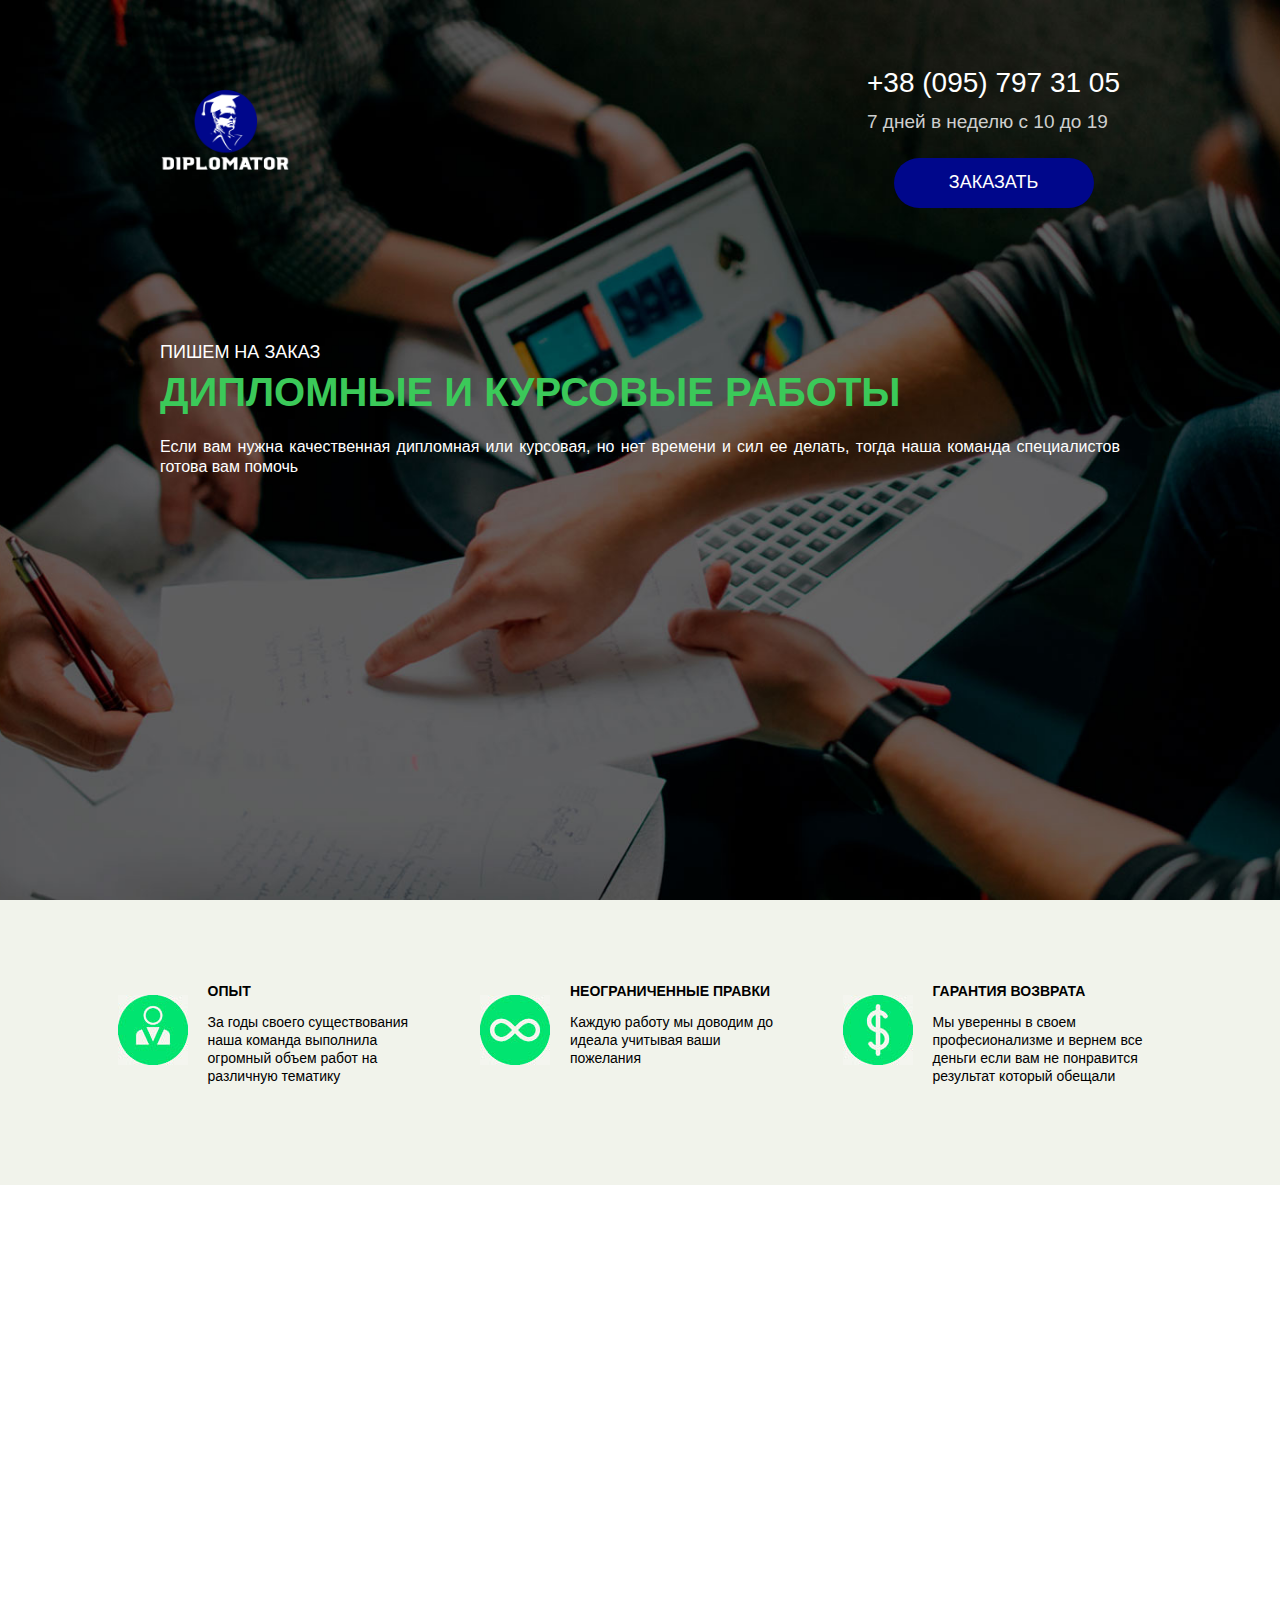
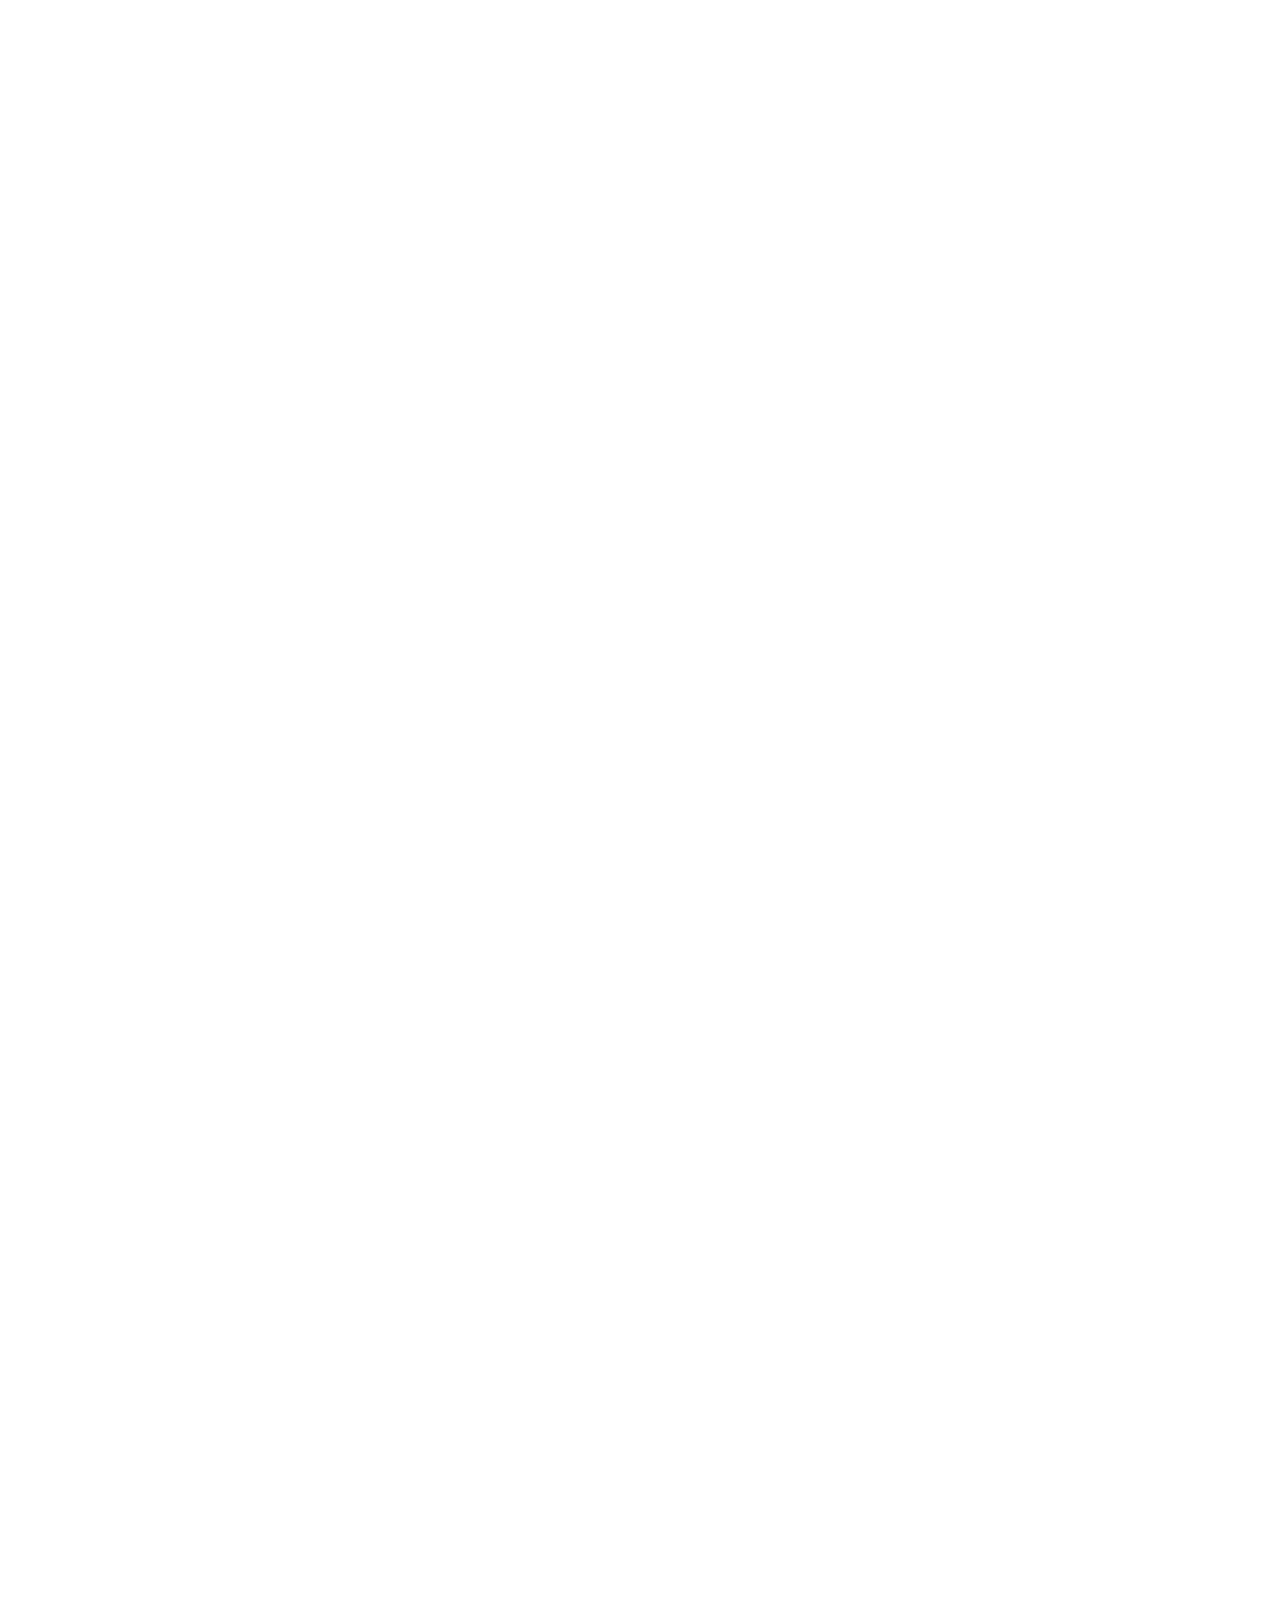
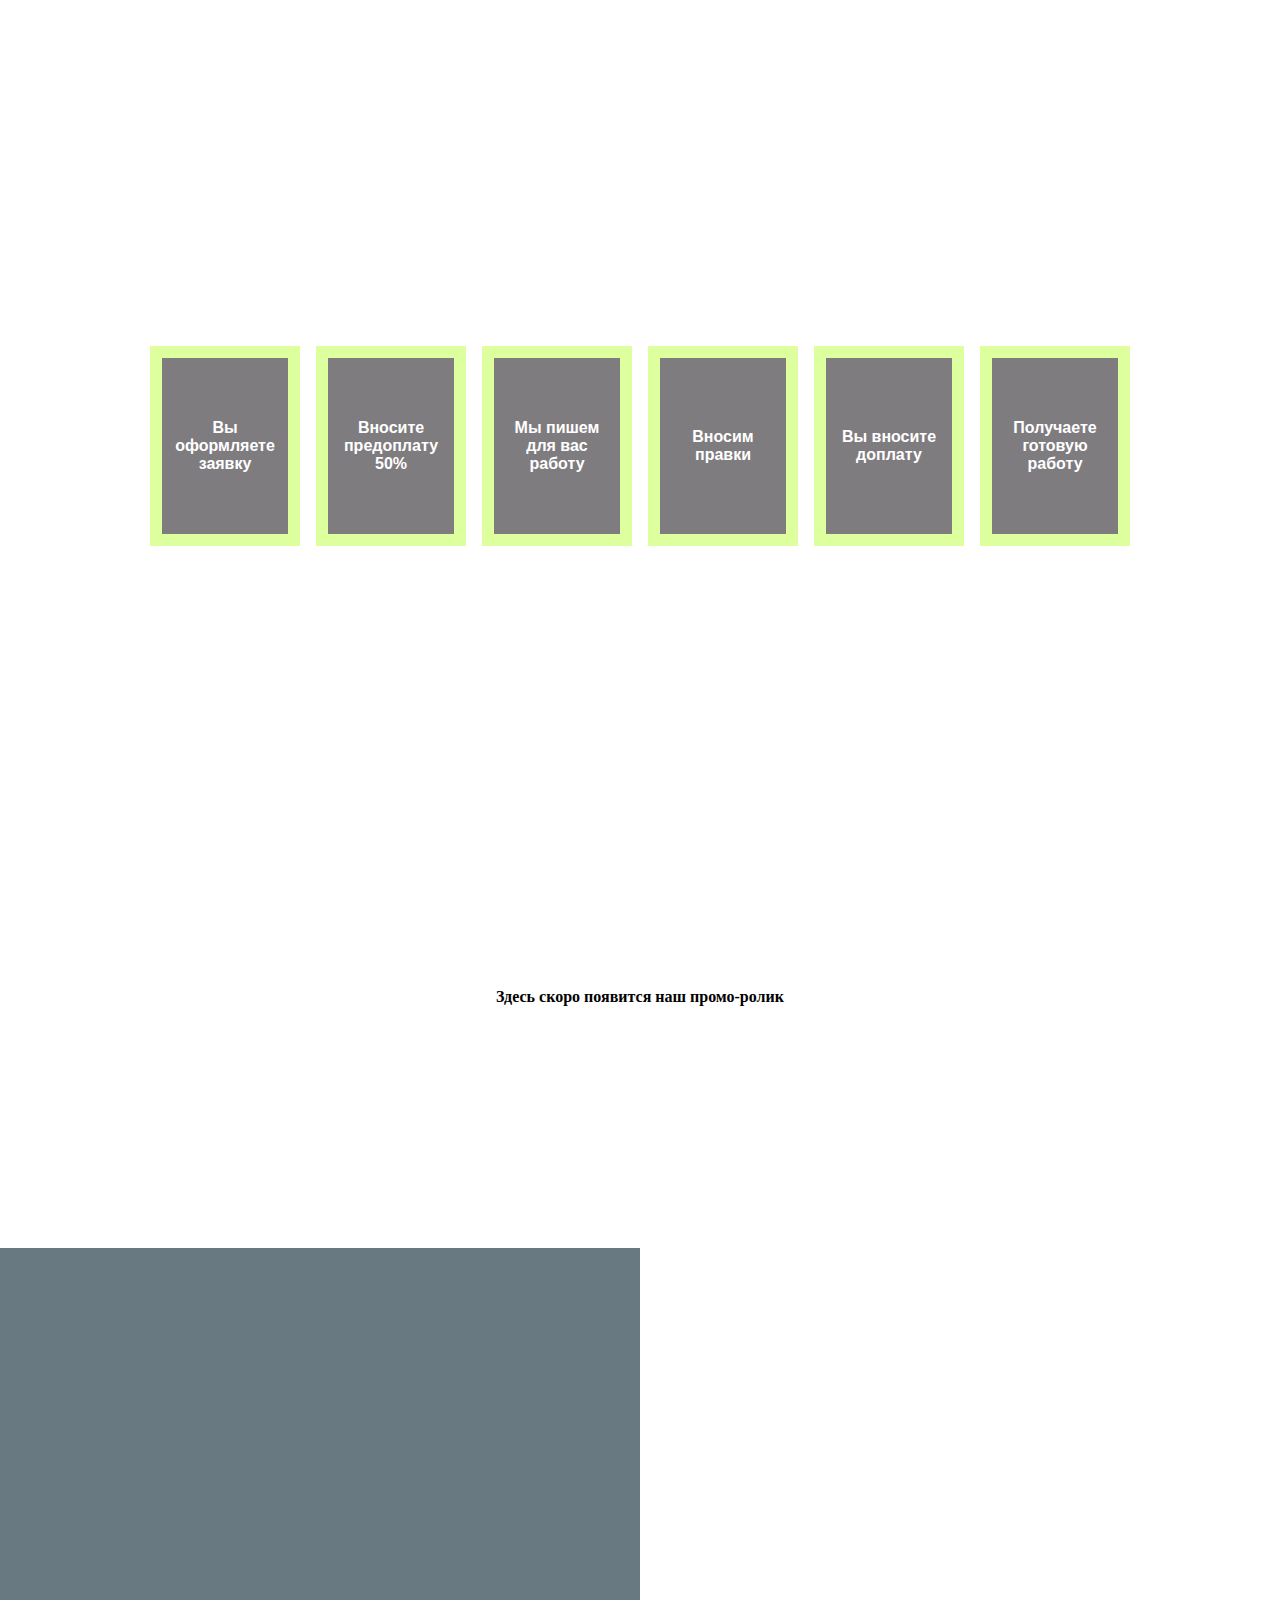
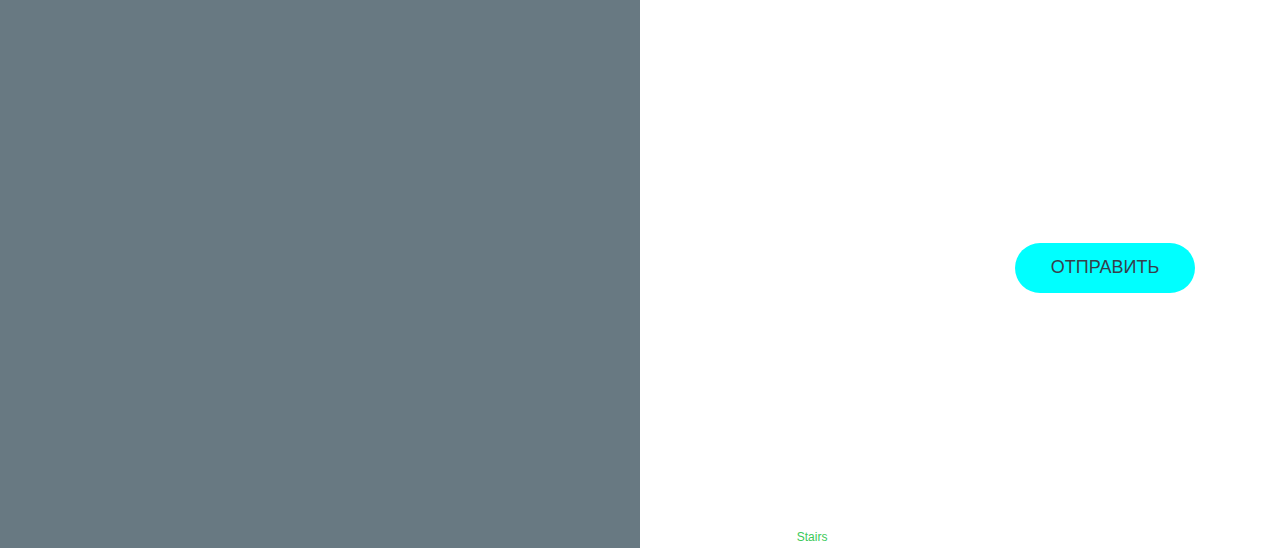
==== index.html @ f54aebfc "Add files via upload" ====
<!DOCTYPE html>
<html lang="en">
<head>
    <meta charset="UTF-8">
    <title>Diplomator</title>
    <link rel="shortcut icon" href="img/favicon.png" type="image/x-icon">
    <meta name="viewport" content="width=device-width, initial-scale=1, shrink-to-fit=no">
    <meta name="theme-color" content="#000">
    <link rel="stylesheet" href="css/main.min.css">
</head>
<body>
    <div class="overlay" style="display: none"></div>
    <div id="myModal" class="modal" style="display: none">
        <div class="modal-content">
            <span class="close">&times;</span>
            <form id="short_form" method="post">
                <input type="hidden" name="DATA[TITLE]" value="Новая заявка с Diplomator">
                <div><input class="_name" type="text" data-valid-type="str" name="DATA[NAME]" placeholder="Имя" maxlength="100" required></div>
                <div><input class="pho-num" id="pho-num" type="text" data-valid-type="phone" name="DATA[PHONE_MOBILE]" placeholder="Номер телефона" maxlength="100" required></div>
                <button class="_button" id="_button" type="button">ОТПРАВИТЬ</button>
            </form>
        </div>
    </div>
    <header>
        <div class="container-header">
            <div class="header-top">
                <div class="logo">
                    <img src="img/logo.png" alt="" class="logo-img">
                </div>
                <div class="co_nt">
                    <span class="phone-number">+38 (095) 797 31 05</span>
                    <span class="schedule">7 дней в неделю с 10 до 19</span>
                    <button class="myBtn text-center header-btn" type="button">ЗАКАЗАТЬ</button>
                </div>
            </div>
            <div class="header-bottom">
                <span class="first">пишем на заказ</span>
                <span class="second c_green">дипломные и курсовые работы</span>
                <p>Если вам нужна качественная дипломная или курсовая, но нет времени и сил ее делать, тогда наша команда специалистов готова вам помочь</p>
            </div>
        </div>
    </header>
    <section class="section-circle">
        <div class="container-circle">
            <div class="circle-items">
                <img src="img/people.jpg" alt="">
                <div class="circle-content">
                    <h1>Опыт</h1>
                    <p>За годы своего существования наша команда выполнила огромный объем работ на различную тематику</p>
                </div>
            </div>
            <div class="circle-items">
                <img src="img/eternity.jpg" alt="">
                <div class="circle-content">
                    <h1>Неограниченные правки</h1>
                    <p>Каждую работу мы доводим до идеала учитывая ваши пожелания</p>
                </div>
            </div>
            <div class="circle-items">
                <img src="img/dollar.jpg" alt="">
                <div class="circle-content">
                    <h1>Гарантия возврата</h1>
                    <p>Мы уверенны в своем професионализме и вернем все деньги если вам не понравится результат который обещали</p>
                </div>
            </div>
        </div>
    </section>
    <section class="our-work">
        <div class="container_our-work">
            <div class="content">
                <div class="together">
                    <div class="border_g revealator-zoomout revealator-delay1 revealator-once revealator-duration3"></div>
                    <div class="before-p revealator-zoomout revealator-delay5 revealator-once revealator-duration3">
                        <span style="color: black;">Наши работы</span>
                        <span class="c_green">уникальные</span>
                    </div>
                </div>
                <p class="revealator-slideup revealator-delay1 revealator-once revealator-duration3">Процесс написания дипломной или курсовой требует огромных нервов и времени, а занятому студенту это ни к чему. Но даже с обладанием глубоких теоретических знаний и времени не всегда получится сделать работу которая будет положительно оценена.
                <br><br>
                Наша команда готова вам помочь успешно сдать курсовую или дипломную, так как все наши специалисты глубоко разбираются как в гуманитарных так и в технических науках. Каждую работу мы делаем уникальной и на высоком уровне что поможет вам успешно защитить работу.</p>
            </div>
            <div class="photo revealator-zoomin revealator-delay1 revealator-once revealator-duration3">
                <img src="img/pen.jpg" alt="" class="pen">
            </div>
        </div>
    </section>
    <section class="services">
        <div class="container-services">
            <div class="together-2">
                <div class="border_b revealator-zoomout revealator-delay1 revealator-once revealator-duration3"></div>
                <div class="our_services revealator-zoomout revealator-delay3 revealator-once revealator-duration3"><span class="our">НАШИ</span> <span class="c_green">УСЛУГИ</span></div>
            </div>
            <div class="wrapper-block">
                <div class="block revealator-slidedown revealator-delay1 revealator-once revealator-duration3">
                    <div class="block-top">
                        <img src="img/diplomna.svg" alt="" class="diplomna">
                    </div>
                     <div class="block-bottom">
                        <span class="names bltop">Курсовая работа</span>
                        <div class="cash">
                            <span>от 600 грн.</span>
                            <span>от 7 дней</span>
                        </div>
                        <div class="link"><button type="button" class="myBtn">заказать</button></div>
                    </div>
                </div>
                <div class="block revealator-slidedown revealator-delay2 revealator-once revealator-duration3">
                    <div class="block-top">
                        <img src="img/diplomna-2.svg" alt="" class="diplomna">
                    </div>
                    <div class="block-bottom">
                        <span class="names bltop">Дипломная работа</span>
                        <div class="cash"><span>от 2000 грн.</span><span>от 14 дней</span></div>
                        <div class="link"><button type="button" class="myBtn">заказать</button></div>
                    </div>
                </div>
                <div class="block revealator-slidedown revealator-delay3 revealator-once revealator-duration3">
                    <div class="block-top">
                        <img src="img/brain.svg" alt="" class="diplomna">
                    </div>
                    <div class="block-bottom">
                        <span class="names bltop">Научная работа</span>
                        <div class="cash"><span>от 5000 грн.</span><span>от 14 дней</span></div>
                        <div class="link"><button type="button" class="myBtn">заказать</button></div>
                    </div>
                </div>
                 <div class="block revealator-slidedown revealator-delay4 revealator-once revealator-duration3">
                    <div class="block-top">
                        <img src="img/scientist-woman.svg" alt="" class="diplomna">
                    </div>
                    <div class="block-bottom">
                        <span class="names">Кандидатская диссертация</span>
                        <div class="cash"><span>от 10000 грн.</span><span>от 21 дня</span></div>
                        <div class="link"><button type="button" class="myBtn">заказать</button></div>
                    </div>
                </div>
                <div class="block revealator-slidedown revealator-delay5 revealator-once revealator-duration3">
                    <div class="block-top">
                        <img src="img/glasses.svg" alt="" class="diplomna">
                    </div>
                    <div class="block-bottom">
                        <span class="names">Докторская диссертация</span>
                        <div class="cash"><span>от 25000 грн.</span><span>от 21 дня</span></div>
                        <div class="link"><button type="button" class="myBtn">заказать</button></div>
                    </div>
                </div>
            </div>
        </div>
    </section>
    <section class="advantages">
        <div class="container-advantages">
            <div class="our-advantages">
                <div class="together-3">
                    <div class="border_bb revealator-zoomout revealator-delay1 revealator-once revealator-duration3"></div>
                    <div class="our_advantages revealator-zoomout revealator-delay2 revealator-once revealator-duration3"><span>НАШИ</span> <span class="c_green">ПРЕИМУЩЕСТВА</span></div>
                </div>
                <ul class="items">
                    <li class="main-li revealator-slideup revealator-delay1 revealator-once revealator-duration3">
                        <img src="img/wallet.jpg" alt="" class="icon">
                        <span>Низкие цены</span>
                    </li>
                    <li class="protect revealator-slideup revealator-delay2 revealator-once revealator-duration3">
                        <p>У нас самые разумные цены среди конкурентов</p>
                    </li>
                    <li class="main-li revealator-slideup revealator-delay3 revealator-once revealator-duration3">
                        <img src="img/stopwatch.svg" alt="" class="icon">
                        <span>Скорость работы</span>
                    </li>
                    <li class="protect revealator-slideup revealator-delay4 revealator-once revealator-duration3">
                        <p>Вся работа будет проделана оперативно при этом качественно</p>
                    </li>
                    <li class="main-li revealator-slideup revealator-delay5 revealator-once revealator-duration3">
                        <img src="img/list.svg" alt="" class="icon">
                        <span>Уникальное содержание</span>
                    </li>
                    <li class="protect revealator-slideup revealator-delay6 revealator-once revealator-duration3">
                        <p>К каждой работе творческий подход, а не шаблонный</p>
                    </li>
                </ul>
            </div>
            <div class="photo_advantages revealator-zoomin revealator-delay1 revealator-once revealator-duration3">
                <img src="img/who.jpg" alt="" class="who">
            </div>
        </div>
    </section>
    <section class="how-work">
        <div class="container-how-work">
            <div class="together-4">
                <div class="border_gg revealator-zoomout revealator-delay1 revealator-once revealator-duration3"></div>
                <div class="how_work revealator-zoomout revealator-delay3 revealator-once revealator-duration3"><span class="c_white">Как мы</span> <span class="c_green">работаем</span></div>
            </div>
            <div class="description">
                <div class="cell">Вы оформляете заявку</div>
                <div class="cell">Вносите предоплату 50%</div>
                <div class="cell" >Мы пишем для вас работу</div>
                <div class="cell">Вносим правки</div>
                <div class="cell">Вы вносите доплату</div>
                <div class="cell">Получаете готовую работу</div>
            </div>
            <div class="circles">
                <div class="number revealator-zoomin revealator-delay1 revealator-once revealator-duration3">1</div>
                    <div class="between"></div>
                <div class="number revealator-zoomin revealator-delay2 revealator-once revealator-duration3">2</div>
                    <div class="between"></div>
                <div class="number revealator-zoomin revealator-delay3 revealator-once revealator-duration3">3</div>
                    <div class="between"></div>
                <div class="number revealator-zoomin revealator-delay4 revealator-once revealator-duration3">4</div>
                    <div class="between"></div>
                <div class="number revealator-zoomin revealator-delay5 revealator-once revealator-duration3">5</div>
                    <div class="between"></div>
                <div class="number revealator-zoomin revealator-delay6 revealator-once revealator-duration3">6</div>
            </div>
        </div>
    </section>
    <section class="video">
        <h1>Здесь скоро появится наш промо-ролик</h1>
    </section>
    <footer>
        <div class="left-col">
            <div class="left-col_container">
                <div class="together-5">
                    <div class="border_bf revealator-zoomout revealator-delay1 revealator-once revealator-duration3"></div>
                    <div class="left_col revealator-zoomout revealator-delay2 revealator-once revealator-duration3"><span class="c_green" style="display: block;">Связаться</span> <span class="c_white">с нами</span></div>
                </div>
                <div class="contacts-info">
                    <div class="info-item">
                        <span class="top-info revealator-slidedown revealator-delay1 revealator-once revealator-duration3">Електроная почта:</span>
                        <span class="num-info revealator-slidedown revealator-delay2 revealator-once revealator-duration3">info@diplomator.net</span>
                    </div><br><br><br>
                    <div class="info-item">
                        <span class="top-info revealator-slidedown revealator-delay3 revealator-once revealator-duration3" style="display: block;">Телефон:</span>
                        <span class="num-info revealator-slidedown revealator-delay4 revealator-once revealator-duration3">+38 (095) 797 31 05<br><span class="timeW">7 дней в неделю с 10 до 19</span></span>
                    </div>
                </div>
            </div>
        </div>
        <div class="right-col">
            <form action="" id="app-form" class="">
                <div class="result" data-redirect="none"></div>
                <div class="areas">
                    <div class="left-areas revealator-slideright revealator-delay1 revealator-once revealator-duration3">
                        <input type="hidden" name="DATA[TITLE]" value="Новая заявка с Diplomator">
                        <div><input class="name style" type="text" name="DATA[NAME]" data-valid-type="str" placeholder="Имя" maxlength="100" required></div>
                        <div><input class="phone style" id="phone" type="text" name="DATA[PHONE_MOBILE]" data-valid-type="phone" placeholder="Телефон" maxlength="100" required></div>
                        <div>
                            <input class="type-of-work style" id="type-work" type="text" name="type-of-work" data-valid-type="str" placeholder="Вид работы" maxlength="100" required>
                            <div class="work-dropdown" style="display: none">
                                <ul>
                                    <li id="dyplom-work">Дипломная работа</li>
                                    <li id="curs-work">Курсовая работа</li>
                                    <li id="dis-work">Докторская диссертация</li>
                                    <li id="kan-work">Кандидатская диссертация</li>
                                    <li id="sci-work">Научная работа</li>
                                </ul>
                            </div>
                        </div>
                        <div><input class="vuz style" type="text" name="vuz" placeholder="ВУЗ" data-valid-type="str" maxlength="100" required></div>
                    </div>
                    <div class="right-areas revealator-slideleft revealator-delay1 revealator-once revealator-duration3">
                        <div><input class="email style" type="text" name="email" data-valid-type="email" placeholder="Email" maxlength="100" required></div>
                        <div><input class="Theme-work style" type="text" name="Theme-work" data-valid-type="str" placeholder="Тема работы" maxlength="100" required></div>
                        <div><input class="date style" id="date" type="text" name="date" data-valid-type="date" placeholder="Дата выполнения" maxlength="100" required></div>
                        <div><input class="volume style" type="text" name="volume" data-valid-type="str" placeholder="Объем работы" maxlength="100" required></div>
                    </div>
                </div>
            <button id="do_application" type="button" class="footer-button">ОТПРАВИТЬ</button>
            </form>
        </div>
        <div class="da_te">
            <span>Diplomator 2018. Created by <a href="//www.webstairs.pro/" target="_blank" class="c_green">Stairs</a></span>
        </div>
    </footer>

<script src="js/scripts.min.js"></script>

</body>
</html>
---- css/main.min.css ----
/* Libs Included */

/* -- Data Range Picker */
.daterangepicker{position:absolute;color:inherit;background-color:#fff;border-radius:4px;width:278px;padding:4px;margin-top:1px;top:100px;left:20px}.daterangepicker:before,.daterangepicker:after{position:absolute;display:inline-block;border-bottom-color:rgba(0,0,0,.2);content:''}.daterangepicker:before{top:-7px;border-right:7px solid transparent;border-left:7px solid transparent;border-bottom:7px solid #ccc}.daterangepicker:after{top:-6px;border-right:6px solid transparent;border-bottom:6px solid #fff;border-left:6px solid transparent}.daterangepicker.opensleft:before{right:9px}.daterangepicker.opensleft:after{right:10px}.daterangepicker.openscenter:before{left:0;right:0;width:0;margin-left:auto;margin-right:auto}.daterangepicker.openscenter:after{left:0;right:0;width:0;margin-left:auto;margin-right:auto}.daterangepicker.opensright:before{left:9px}.daterangepicker.opensright:after{left:10px}.daterangepicker.dropup{margin-top:-5px}.daterangepicker.dropup:before{top:initial;bottom:-7px;border-bottom:initial;border-top:7px solid #ccc}.daterangepicker.dropup:after{top:initial;bottom:-6px;border-bottom:initial;border-top:6px solid #fff}.daterangepicker.dropdown-menu{max-width:none;z-index:3001}.daterangepicker.single .ranges,.daterangepicker.single .calendar{float:none}.daterangepicker.show-calendar .calendar{display:block}.daterangepicker .calendar{display:none;max-width:270px;margin:4px}.daterangepicker .calendar.single .calendar-table{border:none}.daterangepicker .calendar th,.daterangepicker .calendar td{white-space:nowrap;text-align:center;min-width:32px}.daterangepicker .calendar-table{border:1px solid #fff;padding:4px;border-radius:4px;background-color:#fff}.daterangepicker table{width:100%;margin:0}.daterangepicker td,.daterangepicker th{text-align:center;width:20px;height:20px;border-radius:4px;border:1px solid transparent;white-space:nowrap;cursor:pointer}.daterangepicker td.available:hover,.daterangepicker th.available:hover{background-color:#eee;border-color:transparent;color:inherit}.daterangepicker td.week,.daterangepicker th.week{font-size:80%;color:#ccc}.daterangepicker td.off,.daterangepicker td.off.in-range,.daterangepicker td.off.start-date,.daterangepicker td.off.end-date{background-color:#fff;border-color:transparent;color:#999}.daterangepicker td.in-range{background-color:#ebf4f8;border-color:transparent;color:#000;border-radius:0}.daterangepicker td.start-date{border-radius:4px 0 0 4px}.daterangepicker td.end-date{border-radius:0 4px 4px 0}.daterangepicker td.start-date.end-date{border-radius:4px}.daterangepicker td.active,.daterangepicker td.active:hover{background-color:#357ebd;border-color:transparent;color:#fff}.daterangepicker th.month{width:auto}.daterangepicker td.disabled,.daterangepicker option.disabled{color:#999;cursor:not-allowed;text-decoration:line-through}.daterangepicker select.monthselect,.daterangepicker select.yearselect{font-size:12px;padding:1px;height:auto;margin:0;cursor:default}.daterangepicker select.monthselect{margin-right:2%;width:56%}.daterangepicker select.yearselect{width:40%}.daterangepicker select.hourselect,.daterangepicker select.minuteselect,.daterangepicker select.secondselect,.daterangepicker select.ampmselect{width:50px;margin-bottom:0}.daterangepicker .input-mini{border:1px solid #ccc;border-radius:4px;color:#555;height:30px;line-height:30px;display:block;vertical-align:middle;margin:0 0 5px 0;padding:0 6px 0 28px;width:100%}.daterangepicker .input-mini.active{border:1px solid #08c;border-radius:4px}.daterangepicker .daterangepicker_input{position:relative}.daterangepicker .daterangepicker_input i{position:absolute;left:8px;top:8px}.daterangepicker.rtl .input-mini{padding-right:28px;padding-left:6px}.daterangepicker.rtl .daterangepicker_input i{left:auto;right:8px}.daterangepicker .calendar-time{text-align:center;margin:5px auto;line-height:30px;position:relative;padding-left:28px}.daterangepicker .calendar-time select.disabled{color:#ccc;cursor:not-allowed}.ranges{font-size:11px;float:none;margin:4px;text-align:left}.ranges ul{list-style:none;margin:0 auto;padding:0;width:100%}.ranges li{font-size:13px;background-color:#f5f5f5;border:1px solid #f5f5f5;border-radius:4px;color:#08c;padding:3px 12px;margin-bottom:8px;cursor:pointer}.ranges li:hover{background-color:#08c;border:1px solid #08c;color:#fff}.ranges li.active{background-color:#08c;border:1px solid #08c;color:#fff}@media (min-width:564px){.daterangepicker{width:auto}.daterangepicker .ranges ul{width:160px}.daterangepicker.single .ranges ul{width:100%}.daterangepicker.single .calendar.left{clear:none}.daterangepicker.single.ltr .ranges,.daterangepicker.single.ltr .calendar{float:left}.daterangepicker.single.rtl .ranges,.daterangepicker.single.rtl .calendar{float:right}.daterangepicker.ltr{direction:ltr;text-align:left}.daterangepicker.ltr .calendar.left{clear:left;margin-right:0}.daterangepicker.ltr .calendar.left .calendar-table{border-right:none;border-top-right-radius:0;border-bottom-right-radius:0}.daterangepicker.ltr .calendar.right{margin-left:0}.daterangepicker.ltr .calendar.right .calendar-table{border-left:none;border-top-left-radius:0;border-bottom-left-radius:0}.daterangepicker.ltr .left .daterangepicker_input{padding-right:12px}.daterangepicker.ltr .calendar.left .calendar-table{padding-right:12px}.daterangepicker.ltr .ranges,.daterangepicker.ltr .calendar{float:left}.daterangepicker.rtl{direction:rtl;text-align:right}.daterangepicker.rtl .calendar.left{clear:right;margin-left:0}.daterangepicker.rtl .calendar.left .calendar-table{border-left:none;border-top-left-radius:0;border-bottom-left-radius:0}.daterangepicker.rtl .calendar.right{margin-right:0}.daterangepicker.rtl .calendar.right .calendar-table{border-right:none;border-top-right-radius:0;border-bottom-right-radius:0}.daterangepicker.rtl .left .daterangepicker_input{padding-left:12px}.daterangepicker.rtl .calendar.left .calendar-table{padding-left:12px}.daterangepicker.rtl .ranges,.daterangepicker.rtl .calendar{text-align:right;float:right}}@media (min-width:730px){.daterangepicker .ranges{width:auto}.daterangepicker.ltr .ranges{float:left}.daterangepicker.rtl .ranges{float:right}.daterangepicker .calendar.left{clear:none!important}}

/* Font Awesome */
.fa,.fab,.fal,.far,.fas{-moz-osx-font-smoothing:grayscale;-webkit-font-smoothing:antialiased;display:inline-block;font-style:normal;font-variant:normal;text-rendering:auto;line-height:1}.fa-lg{font-size:1.33333em;line-height:.75em;vertical-align:-.0667em}.fa-xs{font-size:.75em}.fa-sm{font-size:.875em}.fa-1x{font-size:1em}.fa-2x{font-size:2em}.fa-3x{font-size:3em}.fa-4x{font-size:4em}.fa-5x{font-size:5em}.fa-6x{font-size:6em}.fa-7x{font-size:7em}.fa-8x{font-size:8em}.fa-9x{font-size:9em}.fa-10x{font-size:10em}.fa-fw{text-align:center;width:1.25em}.fa-ul{list-style-type:none;margin-left:2.5em;padding-left:0}.fa-ul>li{position:relative}.fa-li{left:-2em;position:absolute;text-align:center;width:2em;line-height:inherit}.fa-border{border:.08em solid #eee;border-radius:.1em;padding:.2em .25em .15em}.fa-pull-left{float:left}.fa-pull-right{float:right}.fa.fa-pull-left,.fab.fa-pull-left,.fal.fa-pull-left,.far.fa-pull-left,.fas.fa-pull-left{margin-right:.3em}.fa.fa-pull-right,.fab.fa-pull-right,.fal.fa-pull-right,.far.fa-pull-right,.fas.fa-pull-right{margin-left:.3em}.fa-spin{-webkit-animation:a 2s infinite linear;animation:a 2s infinite linear}.fa-pulse{-webkit-animation:a 1s infinite steps(8);animation:a 1s infinite steps(8)}@-webkit-keyframes a{0%{-webkit-transform:rotate(0deg);transform:rotate(0deg)}to{-webkit-transform:rotate(1turn);transform:rotate(1turn)}}@keyframes a{0%{-webkit-transform:rotate(0deg);transform:rotate(0deg)}to{-webkit-transform:rotate(1turn);transform:rotate(1turn)}}.fa-rotate-90{-ms-filter:"progid:DXImageTransform.Microsoft.BasicImage(rotation=1)";-webkit-transform:rotate(90deg);transform:rotate(90deg)}.fa-rotate-180{-ms-filter:"progid:DXImageTransform.Microsoft.BasicImage(rotation=2)";-webkit-transform:rotate(180deg);transform:rotate(180deg)}.fa-rotate-270{-ms-filter:"progid:DXImageTransform.Microsoft.BasicImage(rotation=3)";-webkit-transform:rotate(270deg);transform:rotate(270deg)}.fa-flip-horizontal{-ms-filter:"progid:DXImageTransform.Microsoft.BasicImage(rotation=0, mirror=1)";-webkit-transform:scaleX(-1);transform:scaleX(-1)}.fa-flip-vertical{-webkit-transform:scaleY(-1);transform:scaleY(-1)}.fa-flip-horizontal.fa-flip-vertical,.fa-flip-vertical{-ms-filter:"progid:DXImageTransform.Microsoft.BasicImage(rotation=2, mirror=1)"}.fa-flip-horizontal.fa-flip-vertical{-webkit-transform:scale(-1);transform:scale(-1)}:root .fa-flip-horizontal,:root .fa-flip-vertical,:root .fa-rotate-90,:root .fa-rotate-180,:root .fa-rotate-270{-webkit-filter:none;filter:none}.fa-stack{display:inline-block;height:2em;line-height:2em;position:relative;vertical-align:middle;width:2em}.fa-stack-1x,.fa-stack-2x{left:0;position:absolute;text-align:center;width:100%}.fa-stack-1x{line-height:inherit}.fa-stack-2x{font-size:2em}.fa-inverse{color:#fff}.fa-500px:before{content:"\f26e"}.fa-accessible-icon:before{content:"\f368"}.fa-accusoft:before{content:"\f369"}.fa-address-book:before{content:"\f2b9"}.fa-address-card:before{content:"\f2bb"}.fa-adjust:before{content:"\f042"}.fa-adn:before{content:"\f170"}.fa-adversal:before{content:"\f36a"}.fa-affiliatetheme:before{content:"\f36b"}.fa-algolia:before{content:"\f36c"}.fa-align-center:before{content:"\f037"}.fa-align-justify:before{content:"\f039"}.fa-align-left:before{content:"\f036"}.fa-align-right:before{content:"\f038"}.fa-amazon:before{content:"\f270"}.fa-amazon-pay:before{content:"\f42c"}.fa-ambulance:before{content:"\f0f9"}.fa-american-sign-language-interpreting:before{content:"\f2a3"}.fa-amilia:before{content:"\f36d"}.fa-anchor:before{content:"\f13d"}.fa-android:before{content:"\f17b"}.fa-angellist:before{content:"\f209"}.fa-angle-double-down:before{content:"\f103"}.fa-angle-double-left:before{content:"\f100"}.fa-angle-double-right:before{content:"\f101"}.fa-angle-double-up:before{content:"\f102"}.fa-angle-down:before{content:"\f107"}.fa-angle-left:before{content:"\f104"}.fa-angle-right:before{content:"\f105"}.fa-angle-up:before{content:"\f106"}.fa-angrycreative:before{content:"\f36e"}.fa-angular:before{content:"\f420"}.fa-app-store:before{content:"\f36f"}.fa-app-store-ios:before{content:"\f370"}.fa-apper:before{content:"\f371"}.fa-apple:before{content:"\f179"}.fa-apple-pay:before{content:"\f415"}.fa-archive:before{content:"\f187"}.fa-arrow-alt-circle-down:before{content:"\f358"}.fa-arrow-alt-circle-left:before{content:"\f359"}.fa-arrow-alt-circle-right:before{content:"\f35a"}.fa-arrow-alt-circle-up:before{content:"\f35b"}.fa-arrow-circle-down:before{content:"\f0ab"}.fa-arrow-circle-left:before{content:"\f0a8"}.fa-arrow-circle-right:before{content:"\f0a9"}.fa-arrow-circle-up:before{content:"\f0aa"}.fa-arrow-down:before{content:"\f063"}.fa-arrow-left:before{content:"\f060"}.fa-arrow-right:before{content:"\f061"}.fa-arrow-up:before{content:"\f062"}.fa-arrows-alt:before{content:"\f0b2"}.fa-arrows-alt-h:before{content:"\f337"}.fa-arrows-alt-v:before{content:"\f338"}.fa-assistive-listening-systems:before{content:"\f2a2"}.fa-asterisk:before{content:"\f069"}.fa-asymmetrik:before{content:"\f372"}.fa-at:before{content:"\f1fa"}.fa-audible:before{content:"\f373"}.fa-audio-description:before{content:"\f29e"}.fa-autoprefixer:before{content:"\f41c"}.fa-avianex:before{content:"\f374"}.fa-aviato:before{content:"\f421"}.fa-aws:before{content:"\f375"}.fa-backward:before{content:"\f04a"}.fa-balance-scale:before{content:"\f24e"}.fa-ban:before{content:"\f05e"}.fa-band-aid:before{content:"\f462"}.fa-bandcamp:before{content:"\f2d5"}.fa-barcode:before{content:"\f02a"}.fa-bars:before{content:"\f0c9"}.fa-baseball-ball:before{content:"\f433"}.fa-basketball-ball:before{content:"\f434"}.fa-bath:before{content:"\f2cd"}.fa-battery-empty:before{content:"\f244"}.fa-battery-full:before{content:"\f240"}.fa-battery-half:before{content:"\f242"}.fa-battery-quarter:before{content:"\f243"}.fa-battery-three-quarters:before{content:"\f241"}.fa-bed:before{content:"\f236"}.fa-beer:before{content:"\f0fc"}.fa-behance:before{content:"\f1b4"}.fa-behance-square:before{content:"\f1b5"}.fa-bell:before{content:"\f0f3"}.fa-bell-slash:before{content:"\f1f6"}.fa-bicycle:before{content:"\f206"}.fa-bimobject:before{content:"\f378"}.fa-binoculars:before{content:"\f1e5"}.fa-birthday-cake:before{content:"\f1fd"}.fa-bitbucket:before{content:"\f171"}.fa-bitcoin:before{content:"\f379"}.fa-bity:before{content:"\f37a"}.fa-black-tie:before{content:"\f27e"}.fa-blackberry:before{content:"\f37b"}.fa-blind:before{content:"\f29d"}.fa-blogger:before{content:"\f37c"}.fa-blogger-b:before{content:"\f37d"}.fa-bluetooth:before{content:"\f293"}.fa-bluetooth-b:before{content:"\f294"}.fa-bold:before{content:"\f032"}.fa-bolt:before{content:"\f0e7"}.fa-bomb:before{content:"\f1e2"}.fa-book:before{content:"\f02d"}.fa-bookmark:before{content:"\f02e"}.fa-bowling-ball:before{content:"\f436"}.fa-box:before{content:"\f466"}.fa-boxes:before{content:"\f468"}.fa-braille:before{content:"\f2a1"}.fa-briefcase:before{content:"\f0b1"}.fa-btc:before{content:"\f15a"}.fa-bug:before{content:"\f188"}.fa-building:before{content:"\f1ad"}.fa-bullhorn:before{content:"\f0a1"}.fa-bullseye:before{content:"\f140"}.fa-buromobelexperte:before{content:"\f37f"}.fa-bus:before{content:"\f207"}.fa-buysellads:before{content:"\f20d"}.fa-calculator:before{content:"\f1ec"}.fa-calendar:before{content:"\f133"}.fa-calendar-alt:before{content:"\f073"}.fa-calendar-check:before{content:"\f274"}.fa-calendar-minus:before{content:"\f272"}.fa-calendar-plus:before{content:"\f271"}.fa-calendar-times:before{content:"\f273"}.fa-camera:before{content:"\f030"}.fa-camera-retro:before{content:"\f083"}.fa-car:before{content:"\f1b9"}.fa-caret-down:before{content:"\f0d7"}.fa-caret-left:before{content:"\f0d9"}.fa-caret-right:before{content:"\f0da"}.fa-caret-square-down:before{content:"\f150"}.fa-caret-square-left:before{content:"\f191"}.fa-caret-square-right:before{content:"\f152"}.fa-caret-square-up:before{content:"\f151"}.fa-caret-up:before{content:"\f0d8"}.fa-cart-arrow-down:before{content:"\f218"}.fa-cart-plus:before{content:"\f217"}.fa-cc-amazon-pay:before{content:"\f42d"}.fa-cc-amex:before{content:"\f1f3"}.fa-cc-apple-pay:before{content:"\f416"}.fa-cc-diners-club:before{content:"\f24c"}.fa-cc-discover:before{content:"\f1f2"}.fa-cc-jcb:before{content:"\f24b"}.fa-cc-mastercard:before{content:"\f1f1"}.fa-cc-paypal:before{content:"\f1f4"}.fa-cc-stripe:before{content:"\f1f5"}.fa-cc-visa:before{content:"\f1f0"}.fa-centercode:before{content:"\f380"}.fa-certificate:before{content:"\f0a3"}.fa-chart-area:before{content:"\f1fe"}.fa-chart-bar:before{content:"\f080"}.fa-chart-line:before{content:"\f201"}.fa-chart-pie:before{content:"\f200"}.fa-check:before{content:"\f00c"}.fa-check-circle:before{content:"\f058"}.fa-check-square:before{content:"\f14a"}.fa-chess:before{content:"\f439"}.fa-chess-bishop:before{content:"\f43a"}.fa-chess-board:before{content:"\f43c"}.fa-chess-king:before{content:"\f43f"}.fa-chess-knight:before{content:"\f441"}.fa-chess-pawn:before{content:"\f443"}.fa-chess-queen:before{content:"\f445"}.fa-chess-rook:before{content:"\f447"}.fa-chevron-circle-down:before{content:"\f13a"}.fa-chevron-circle-left:before{content:"\f137"}.fa-chevron-circle-right:before{content:"\f138"}.fa-chevron-circle-up:before{content:"\f139"}.fa-chevron-down:before{content:"\f078"}.fa-chevron-left:before{content:"\f053"}.fa-chevron-right:before{content:"\f054"}.fa-chevron-up:before{content:"\f077"}.fa-child:before{content:"\f1ae"}.fa-chrome:before{content:"\f268"}.fa-circle:before{content:"\f111"}.fa-circle-notch:before{content:"\f1ce"}.fa-clipboard:before{content:"\f328"}.fa-clipboard-check:before{content:"\f46c"}.fa-clipboard-list:before{content:"\f46d"}.fa-clock:before{content:"\f017"}.fa-clone:before{content:"\f24d"}.fa-closed-captioning:before{content:"\f20a"}.fa-cloud:before{content:"\f0c2"}.fa-cloud-download-alt:before{content:"\f381"}.fa-cloud-upload-alt:before{content:"\f382"}.fa-cloudscale:before{content:"\f383"}.fa-cloudsmith:before{content:"\f384"}.fa-cloudversify:before{content:"\f385"}.fa-code:before{content:"\f121"}.fa-code-branch:before{content:"\f126"}.fa-codepen:before{content:"\f1cb"}.fa-codiepie:before{content:"\f284"}.fa-coffee:before{content:"\f0f4"}.fa-cog:before{content:"\f013"}.fa-cogs:before{content:"\f085"}.fa-columns:before{content:"\f0db"}.fa-comment:before{content:"\f075"}.fa-comment-alt:before{content:"\f27a"}.fa-comments:before{content:"\f086"}.fa-compass:before{content:"\f14e"}.fa-compress:before{content:"\f066"}.fa-connectdevelop:before{content:"\f20e"}.fa-contao:before{content:"\f26d"}.fa-copy:before{content:"\f0c5"}.fa-copyright:before{content:"\f1f9"}.fa-cpanel:before{content:"\f388"}.fa-creative-commons:before{content:"\f25e"}.fa-credit-card:before{content:"\f09d"}.fa-crop:before{content:"\f125"}.fa-crosshairs:before{content:"\f05b"}.fa-css3:before{content:"\f13c"}.fa-css3-alt:before{content:"\f38b"}.fa-cube:before{content:"\f1b2"}.fa-cubes:before{content:"\f1b3"}.fa-cut:before{content:"\f0c4"}.fa-cuttlefish:before{content:"\f38c"}.fa-d-and-d:before{content:"\f38d"}.fa-dashcube:before{content:"\f210"}.fa-database:before{content:"\f1c0"}.fa-deaf:before{content:"\f2a4"}.fa-delicious:before{content:"\f1a5"}.fa-deploydog:before{content:"\f38e"}.fa-deskpro:before{content:"\f38f"}.fa-desktop:before{content:"\f108"}.fa-deviantart:before{content:"\f1bd"}.fa-digg:before{content:"\f1a6"}.fa-digital-ocean:before{content:"\f391"}.fa-discord:before{content:"\f392"}.fa-discourse:before{content:"\f393"}.fa-dna:before{content:"\f471"}.fa-dochub:before{content:"\f394"}.fa-docker:before{content:"\f395"}.fa-dollar-sign:before{content:"\f155"}.fa-dolly:before{content:"\f472"}.fa-dolly-flatbed:before{content:"\f474"}.fa-dot-circle:before{content:"\f192"}.fa-download:before{content:"\f019"}.fa-draft2digital:before{content:"\f396"}.fa-dribbble:before{content:"\f17d"}.fa-dribbble-square:before{content:"\f397"}.fa-dropbox:before{content:"\f16b"}.fa-drupal:before{content:"\f1a9"}.fa-dyalog:before{content:"\f399"}.fa-earlybirds:before{content:"\f39a"}.fa-edge:before{content:"\f282"}.fa-edit:before{content:"\f044"}.fa-eject:before{content:"\f052"}.fa-elementor:before{content:"\f430"}.fa-ellipsis-h:before{content:"\f141"}.fa-ellipsis-v:before{content:"\f142"}.fa-ember:before{content:"\f423"}.fa-empire:before{content:"\f1d1"}.fa-envelope:before{content:"\f0e0"}.fa-envelope-open:before{content:"\f2b6"}.fa-envelope-square:before{content:"\f199"}.fa-envira:before{content:"\f299"}.fa-eraser:before{content:"\f12d"}.fa-erlang:before{content:"\f39d"}.fa-ethereum:before{content:"\f42e"}.fa-etsy:before{content:"\f2d7"}.fa-euro-sign:before{content:"\f153"}.fa-exchange-alt:before{content:"\f362"}.fa-exclamation:before{content:"\f12a"}.fa-exclamation-circle:before{content:"\f06a"}.fa-exclamation-triangle:before{content:"\f071"}.fa-expand:before{content:"\f065"}.fa-expand-arrows-alt:before{content:"\f31e"}.fa-expeditedssl:before{content:"\f23e"}.fa-external-link-alt:before{content:"\f35d"}.fa-external-link-square-alt:before{content:"\f360"}.fa-eye:before{content:"\f06e"}.fa-eye-dropper:before{content:"\f1fb"}.fa-eye-slash:before{content:"\f070"}.fa-facebook:before{content:"\f09a"}.fa-facebook-f:before{content:"\f39e"}.fa-facebook-messenger:before{content:"\f39f"}.fa-facebook-square:before{content:"\f082"}.fa-fast-backward:before{content:"\f049"}.fa-fast-forward:before{content:"\f050"}.fa-fax:before{content:"\f1ac"}.fa-female:before{content:"\f182"}.fa-fighter-jet:before{content:"\f0fb"}.fa-file:before{content:"\f15b"}.fa-file-alt:before{content:"\f15c"}.fa-file-archive:before{content:"\f1c6"}.fa-file-audio:before{content:"\f1c7"}.fa-file-code:before{content:"\f1c9"}.fa-file-excel:before{content:"\f1c3"}.fa-file-image:before{content:"\f1c5"}.fa-file-pdf:before{content:"\f1c1"}.fa-file-powerpoint:before{content:"\f1c4"}.fa-file-video:before{content:"\f1c8"}.fa-file-word:before{content:"\f1c2"}.fa-film:before{content:"\f008"}.fa-filter:before{content:"\f0b0"}.fa-fire:before{content:"\f06d"}.fa-fire-extinguisher:before{content:"\f134"}.fa-firefox:before{content:"\f269"}.fa-first-aid:before{content:"\f479"}.fa-first-order:before{content:"\f2b0"}.fa-firstdraft:before{content:"\f3a1"}.fa-flag:before{content:"\f024"}.fa-flag-checkered:before{content:"\f11e"}.fa-flask:before{content:"\f0c3"}.fa-flickr:before{content:"\f16e"}.fa-flipboard:before{content:"\f44d"}.fa-fly:before{content:"\f417"}.fa-folder:before{content:"\f07b"}.fa-folder-open:before{content:"\f07c"}.fa-font:before{content:"\f031"}.fa-font-awesome:before{content:"\f2b4"}.fa-font-awesome-alt:before{content:"\f35c"}.fa-font-awesome-flag:before{content:"\f425"}.fa-fonticons:before{content:"\f280"}.fa-fonticons-fi:before{content:"\f3a2"}.fa-football-ball:before{content:"\f44e"}.fa-fort-awesome:before{content:"\f286"}.fa-fort-awesome-alt:before{content:"\f3a3"}.fa-forumbee:before{content:"\f211"}.fa-forward:before{content:"\f04e"}.fa-foursquare:before{content:"\f180"}.fa-free-code-camp:before{content:"\f2c5"}.fa-freebsd:before{content:"\f3a4"}.fa-frown:before{content:"\f119"}.fa-futbol:before{content:"\f1e3"}.fa-gamepad:before{content:"\f11b"}.fa-gavel:before{content:"\f0e3"}.fa-gem:before{content:"\f3a5"}.fa-genderless:before{content:"\f22d"}.fa-get-pocket:before{content:"\f265"}.fa-gg:before{content:"\f260"}.fa-gg-circle:before{content:"\f261"}.fa-gift:before{content:"\f06b"}.fa-git:before{content:"\f1d3"}.fa-git-square:before{content:"\f1d2"}.fa-github:before{content:"\f09b"}.fa-github-alt:before{content:"\f113"}.fa-github-square:before{content:"\f092"}.fa-gitkraken:before{content:"\f3a6"}.fa-gitlab:before{content:"\f296"}.fa-gitter:before{content:"\f426"}.fa-glass-martini:before{content:"\f000"}.fa-glide:before{content:"\f2a5"}.fa-glide-g:before{content:"\f2a6"}.fa-globe:before{content:"\f0ac"}.fa-gofore:before{content:"\f3a7"}.fa-golf-ball:before{content:"\f450"}.fa-goodreads:before{content:"\f3a8"}.fa-goodreads-g:before{content:"\f3a9"}.fa-google:before{content:"\f1a0"}.fa-google-drive:before{content:"\f3aa"}.fa-google-play:before{content:"\f3ab"}.fa-google-plus:before{content:"\f2b3"}.fa-google-plus-g:before{content:"\f0d5"}.fa-google-plus-square:before{content:"\f0d4"}.fa-google-wallet:before{content:"\f1ee"}.fa-graduation-cap:before{content:"\f19d"}.fa-gratipay:before{content:"\f184"}.fa-grav:before{content:"\f2d6"}.fa-gripfire:before{content:"\f3ac"}.fa-grunt:before{content:"\f3ad"}.fa-gulp:before{content:"\f3ae"}.fa-h-square:before{content:"\f0fd"}.fa-hacker-news:before{content:"\f1d4"}.fa-hacker-news-square:before{content:"\f3af"}.fa-hand-lizard:before{content:"\f258"}.fa-hand-paper:before{content:"\f256"}.fa-hand-peace:before{content:"\f25b"}.fa-hand-point-down:before{content:"\f0a7"}.fa-hand-point-left:before{content:"\f0a5"}.fa-hand-point-right:before{content:"\f0a4"}.fa-hand-point-up:before{content:"\f0a6"}.fa-hand-pointer:before{content:"\f25a"}.fa-hand-rock:before{content:"\f255"}.fa-hand-scissors:before{content:"\f257"}.fa-hand-spock:before{content:"\f259"}.fa-handshake:before{content:"\f2b5"}.fa-hashtag:before{content:"\f292"}.fa-hdd:before{content:"\f0a0"}.fa-heading:before{content:"\f1dc"}.fa-headphones:before{content:"\f025"}.fa-heart:before{content:"\f004"}.fa-heartbeat:before{content:"\f21e"}.fa-hips:before{content:"\f452"}.fa-hire-a-helper:before{content:"\f3b0"}.fa-history:before{content:"\f1da"}.fa-hockey-puck:before{content:"\f453"}.fa-home:before{content:"\f015"}.fa-hooli:before{content:"\f427"}.fa-hospital:before{content:"\f0f8"}.fa-hospital-symbol:before{content:"\f47e"}.fa-hotjar:before{content:"\f3b1"}.fa-hourglass:before{content:"\f254"}.fa-hourglass-end:before{content:"\f253"}.fa-hourglass-half:before{content:"\f252"}.fa-hourglass-start:before{content:"\f251"}.fa-houzz:before{content:"\f27c"}.fa-html5:before{content:"\f13b"}.fa-hubspot:before{content:"\f3b2"}.fa-i-cursor:before{content:"\f246"}.fa-id-badge:before{content:"\f2c1"}.fa-id-card:before{content:"\f2c2"}.fa-image:before{content:"\f03e"}.fa-images:before{content:"\f302"}.fa-imdb:before{content:"\f2d8"}.fa-inbox:before{content:"\f01c"}.fa-indent:before{content:"\f03c"}.fa-industry:before{content:"\f275"}.fa-info:before{content:"\f129"}.fa-info-circle:before{content:"\f05a"}.fa-instagram:before{content:"\f16d"}.fa-internet-explorer:before{content:"\f26b"}.fa-ioxhost:before{content:"\f208"}.fa-italic:before{content:"\f033"}.fa-itunes:before{content:"\f3b4"}.fa-itunes-note:before{content:"\f3b5"}.fa-jenkins:before{content:"\f3b6"}.fa-joget:before{content:"\f3b7"}.fa-joomla:before{content:"\f1aa"}.fa-js:before{content:"\f3b8"}.fa-js-square:before{content:"\f3b9"}.fa-jsfiddle:before{content:"\f1cc"}.fa-key:before{content:"\f084"}.fa-keyboard:before{content:"\f11c"}.fa-keycdn:before{content:"\f3ba"}.fa-kickstarter:before{content:"\f3bb"}.fa-kickstarter-k:before{content:"\f3bc"}.fa-korvue:before{content:"\f42f"}.fa-language:before{content:"\f1ab"}.fa-laptop:before{content:"\f109"}.fa-laravel:before{content:"\f3bd"}.fa-lastfm:before{content:"\f202"}.fa-lastfm-square:before{content:"\f203"}.fa-leaf:before{content:"\f06c"}.fa-leanpub:before{content:"\f212"}.fa-lemon:before{content:"\f094"}.fa-less:before{content:"\f41d"}.fa-level-down-alt:before{content:"\f3be"}.fa-level-up-alt:before{content:"\f3bf"}.fa-life-ring:before{content:"\f1cd"}.fa-lightbulb:before{content:"\f0eb"}.fa-line:before{content:"\f3c0"}.fa-link:before{content:"\f0c1"}.fa-linkedin:before{content:"\f08c"}.fa-linkedin-in:before{content:"\f0e1"}.fa-linode:before{content:"\f2b8"}.fa-linux:before{content:"\f17c"}.fa-lira-sign:before{content:"\f195"}.fa-list:before{content:"\f03a"}.fa-list-alt:before{content:"\f022"}.fa-list-ol:before{content:"\f0cb"}.fa-list-ul:before{content:"\f0ca"}.fa-location-arrow:before{content:"\f124"}.fa-lock:before{content:"\f023"}.fa-lock-open:before{content:"\f3c1"}.fa-long-arrow-alt-down:before{content:"\f309"}.fa-long-arrow-alt-left:before{content:"\f30a"}.fa-long-arrow-alt-right:before{content:"\f30b"}.fa-long-arrow-alt-up:before{content:"\f30c"}.fa-low-vision:before{content:"\f2a8"}.fa-lyft:before{content:"\f3c3"}.fa-magento:before{content:"\f3c4"}.fa-magic:before{content:"\f0d0"}.fa-magnet:before{content:"\f076"}.fa-male:before{content:"\f183"}.fa-map:before{content:"\f279"}.fa-map-marker:before{content:"\f041"}.fa-map-marker-alt:before{content:"\f3c5"}.fa-map-pin:before{content:"\f276"}.fa-map-signs:before{content:"\f277"}.fa-mars:before{content:"\f222"}.fa-mars-double:before{content:"\f227"}.fa-mars-stroke:before{content:"\f229"}.fa-mars-stroke-h:before{content:"\f22b"}.fa-mars-stroke-v:before{content:"\f22a"}.fa-maxcdn:before{content:"\f136"}.fa-medapps:before{content:"\f3c6"}.fa-medium:before{content:"\f23a"}.fa-medium-m:before{content:"\f3c7"}.fa-medkit:before{content:"\f0fa"}.fa-medrt:before{content:"\f3c8"}.fa-meetup:before{content:"\f2e0"}.fa-meh:before{content:"\f11a"}.fa-mercury:before{content:"\f223"}.fa-microchip:before{content:"\f2db"}.fa-microphone:before{content:"\f130"}.fa-microphone-slash:before{content:"\f131"}.fa-microsoft:before{content:"\f3ca"}.fa-minus:before{content:"\f068"}.fa-minus-circle:before{content:"\f056"}.fa-minus-square:before{content:"\f146"}.fa-mix:before{content:"\f3cb"}.fa-mixcloud:before{content:"\f289"}.fa-mizuni:before{content:"\f3cc"}.fa-mobile:before{content:"\f10b"}.fa-mobile-alt:before{content:"\f3cd"}.fa-modx:before{content:"\f285"}.fa-monero:before{content:"\f3d0"}.fa-money-bill-alt:before{content:"\f3d1"}.fa-moon:before{content:"\f186"}.fa-motorcycle:before{content:"\f21c"}.fa-mouse-pointer:before{content:"\f245"}.fa-music:before{content:"\f001"}.fa-napster:before{content:"\f3d2"}.fa-neuter:before{content:"\f22c"}.fa-newspaper:before{content:"\f1ea"}.fa-nintendo-switch:before{content:"\f418"}.fa-node:before{content:"\f419"}.fa-node-js:before{content:"\f3d3"}.fa-npm:before{content:"\f3d4"}.fa-ns8:before{content:"\f3d5"}.fa-nutritionix:before{content:"\f3d6"}.fa-object-group:before{content:"\f247"}.fa-object-ungroup:before{content:"\f248"}.fa-odnoklassniki:before{content:"\f263"}.fa-odnoklassniki-square:before{content:"\f264"}.fa-opencart:before{content:"\f23d"}.fa-openid:before{content:"\f19b"}.fa-opera:before{content:"\f26a"}.fa-optin-monster:before{content:"\f23c"}.fa-osi:before{content:"\f41a"}.fa-outdent:before{content:"\f03b"}.fa-page4:before{content:"\f3d7"}.fa-pagelines:before{content:"\f18c"}.fa-paint-brush:before{content:"\f1fc"}.fa-palfed:before{content:"\f3d8"}.fa-pallet:before{content:"\f482"}.fa-paper-plane:before{content:"\f1d8"}.fa-paperclip:before{content:"\f0c6"}.fa-paragraph:before{content:"\f1dd"}.fa-paste:before{content:"\f0ea"}.fa-patreon:before{content:"\f3d9"}.fa-pause:before{content:"\f04c"}.fa-pause-circle:before{content:"\f28b"}.fa-paw:before{content:"\f1b0"}.fa-paypal:before{content:"\f1ed"}.fa-pen-square:before{content:"\f14b"}.fa-pencil-alt:before{content:"\f303"}.fa-percent:before{content:"\f295"}.fa-periscope:before{content:"\f3da"}.fa-phabricator:before{content:"\f3db"}.fa-phoenix-framework:before{content:"\f3dc"}.fa-phone:before{content:"\f095"}.fa-phone-square:before{content:"\f098"}.fa-phone-volume:before{content:"\f2a0"}.fa-php:before{content:"\f457"}.fa-pied-piper:before{content:"\f2ae"}.fa-pied-piper-alt:before{content:"\f1a8"}.fa-pied-piper-pp:before{content:"\f1a7"}.fa-pills:before{content:"\f484"}.fa-pinterest:before{content:"\f0d2"}.fa-pinterest-p:before{content:"\f231"}.fa-pinterest-square:before{content:"\f0d3"}.fa-plane:before{content:"\f072"}.fa-play:before{content:"\f04b"}.fa-play-circle:before{content:"\f144"}.fa-playstation:before{content:"\f3df"}.fa-plug:before{content:"\f1e6"}.fa-plus:before{content:"\f067"}.fa-plus-circle:before{content:"\f055"}.fa-plus-square:before{content:"\f0fe"}.fa-podcast:before{content:"\f2ce"}.fa-pound-sign:before{content:"\f154"}.fa-power-off:before{content:"\f011"}.fa-print:before{content:"\f02f"}.fa-product-hunt:before{content:"\f288"}.fa-pushed:before{content:"\f3e1"}.fa-puzzle-piece:before{content:"\f12e"}.fa-python:before{content:"\f3e2"}.fa-qq:before{content:"\f1d6"}.fa-qrcode:before{content:"\f029"}.fa-question:before{content:"\f128"}.fa-question-circle:before{content:"\f059"}.fa-quidditch:before{content:"\f458"}.fa-quinscape:before{content:"\f459"}.fa-quora:before{content:"\f2c4"}.fa-quote-left:before{content:"\f10d"}.fa-quote-right:before{content:"\f10e"}.fa-random:before{content:"\f074"}.fa-ravelry:before{content:"\f2d9"}.fa-react:before{content:"\f41b"}.fa-rebel:before{content:"\f1d0"}.fa-recycle:before{content:"\f1b8"}.fa-red-river:before{content:"\f3e3"}.fa-reddit:before{content:"\f1a1"}.fa-reddit-alien:before{content:"\f281"}.fa-reddit-square:before{content:"\f1a2"}.fa-redo:before{content:"\f01e"}.fa-redo-alt:before{content:"\f2f9"}.fa-registered:before{content:"\f25d"}.fa-rendact:before{content:"\f3e4"}.fa-renren:before{content:"\f18b"}.fa-reply:before{content:"\f3e5"}.fa-reply-all:before{content:"\f122"}.fa-replyd:before{content:"\f3e6"}.fa-resolving:before{content:"\f3e7"}.fa-retweet:before{content:"\f079"}.fa-road:before{content:"\f018"}.fa-rocket:before{content:"\f135"}.fa-rocketchat:before{content:"\f3e8"}.fa-rockrms:before{content:"\f3e9"}.fa-rss:before{content:"\f09e"}.fa-rss-square:before{content:"\f143"}.fa-ruble-sign:before{content:"\f158"}.fa-rupee-sign:before{content:"\f156"}.fa-safari:before{content:"\f267"}.fa-sass:before{content:"\f41e"}.fa-save:before{content:"\f0c7"}.fa-schlix:before{content:"\f3ea"}.fa-scribd:before{content:"\f28a"}.fa-search:before{content:"\f002"}.fa-search-minus:before{content:"\f010"}.fa-search-plus:before{content:"\f00e"}.fa-searchengin:before{content:"\f3eb"}.fa-sellcast:before{content:"\f2da"}.fa-sellsy:before{content:"\f213"}.fa-server:before{content:"\f233"}.fa-servicestack:before{content:"\f3ec"}.fa-share:before{content:"\f064"}.fa-share-alt:before{content:"\f1e0"}.fa-share-alt-square:before{content:"\f1e1"}.fa-share-square:before{content:"\f14d"}.fa-shekel-sign:before{content:"\f20b"}.fa-shield-alt:before{content:"\f3ed"}.fa-ship:before{content:"\f21a"}.fa-shipping-fast:before{content:"\f48b"}.fa-shirtsinbulk:before{content:"\f214"}.fa-shopping-bag:before{content:"\f290"}.fa-shopping-basket:before{content:"\f291"}.fa-shopping-cart:before{content:"\f07a"}.fa-shower:before{content:"\f2cc"}.fa-sign-in-alt:before{content:"\f2f6"}.fa-sign-language:before{content:"\f2a7"}.fa-sign-out-alt:before{content:"\f2f5"}.fa-signal:before{content:"\f012"}.fa-simplybuilt:before{content:"\f215"}.fa-sistrix:before{content:"\f3ee"}.fa-sitemap:before{content:"\f0e8"}.fa-skyatlas:before{content:"\f216"}.fa-skype:before{content:"\f17e"}.fa-slack:before{content:"\f198"}.fa-slack-hash:before{content:"\f3ef"}.fa-sliders-h:before{content:"\f1de"}.fa-slideshare:before{content:"\f1e7"}.fa-smile:before{content:"\f118"}.fa-snapchat:before{content:"\f2ab"}.fa-snapchat-ghost:before{content:"\f2ac"}.fa-snapchat-square:before{content:"\f2ad"}.fa-snowflake:before{content:"\f2dc"}.fa-sort:before{content:"\f0dc"}.fa-sort-alpha-down:before{content:"\f15d"}.fa-sort-alpha-up:before{content:"\f15e"}.fa-sort-amount-down:before{content:"\f160"}.fa-sort-amount-up:before{content:"\f161"}.fa-sort-down:before{content:"\f0dd"}.fa-sort-numeric-down:before{content:"\f162"}.fa-sort-numeric-up:before{content:"\f163"}.fa-sort-up:before{content:"\f0de"}.fa-soundcloud:before{content:"\f1be"}.fa-space-shuttle:before{content:"\f197"}.fa-speakap:before{content:"\f3f3"}.fa-spinner:before{content:"\f110"}.fa-spotify:before{content:"\f1bc"}.fa-square:before{content:"\f0c8"}.fa-square-full:before{content:"\f45c"}.fa-stack-exchange:before{content:"\f18d"}.fa-stack-overflow:before{content:"\f16c"}.fa-star:before{content:"\f005"}.fa-star-half:before{content:"\f089"}.fa-staylinked:before{content:"\f3f5"}.fa-steam:before{content:"\f1b6"}.fa-steam-square:before{content:"\f1b7"}.fa-steam-symbol:before{content:"\f3f6"}.fa-step-backward:before{content:"\f048"}.fa-step-forward:before{content:"\f051"}.fa-stethoscope:before{content:"\f0f1"}.fa-sticker-mule:before{content:"\f3f7"}.fa-sticky-note:before{content:"\f249"}.fa-stop:before{content:"\f04d"}.fa-stop-circle:before{content:"\f28d"}.fa-stopwatch:before{content:"\f2f2"}.fa-strava:before{content:"\f428"}.fa-street-view:before{content:"\f21d"}.fa-strikethrough:before{content:"\f0cc"}.fa-stripe:before{content:"\f429"}.fa-stripe-s:before{content:"\f42a"}.fa-studiovinari:before{content:"\f3f8"}.fa-stumbleupon:before{content:"\f1a4"}.fa-stumbleupon-circle:before{content:"\f1a3"}.fa-subscript:before{content:"\f12c"}.fa-subway:before{content:"\f239"}.fa-suitcase:before{content:"\f0f2"}.fa-sun:before{content:"\f185"}.fa-superpowers:before{content:"\f2dd"}.fa-superscript:before{content:"\f12b"}.fa-supple:before{content:"\f3f9"}.fa-sync:before{content:"\f021"}.fa-sync-alt:before{content:"\f2f1"}.fa-syringe:before{content:"\f48e"}.fa-table:before{content:"\f0ce"}.fa-table-tennis:before{content:"\f45d"}.fa-tablet:before{content:"\f10a"}.fa-tablet-alt:before{content:"\f3fa"}.fa-tachometer-alt:before{content:"\f3fd"}.fa-tag:before{content:"\f02b"}.fa-tags:before{content:"\f02c"}.fa-tasks:before{content:"\f0ae"}.fa-taxi:before{content:"\f1ba"}.fa-telegram:before{content:"\f2c6"}.fa-telegram-plane:before{content:"\f3fe"}.fa-tencent-weibo:before{content:"\f1d5"}.fa-terminal:before{content:"\f120"}.fa-text-height:before{content:"\f034"}.fa-text-width:before{content:"\f035"}.fa-th:before{content:"\f00a"}.fa-th-large:before{content:"\f009"}.fa-th-list:before{content:"\f00b"}.fa-themeisle:before{content:"\f2b2"}.fa-thermometer:before{content:"\f491"}.fa-thermometer-empty:before{content:"\f2cb"}.fa-thermometer-full:before{content:"\f2c7"}.fa-thermometer-half:before{content:"\f2c9"}.fa-thermometer-quarter:before{content:"\f2ca"}.fa-thermometer-three-quarters:before{content:"\f2c8"}.fa-thumbs-down:before{content:"\f165"}.fa-thumbs-up:before{content:"\f164"}.fa-thumbtack:before{content:"\f08d"}.fa-ticket-alt:before{content:"\f3ff"}.fa-times:before{content:"\f00d"}.fa-times-circle:before{content:"\f057"}.fa-tint:before{content:"\f043"}.fa-toggle-off:before{content:"\f204"}.fa-toggle-on:before{content:"\f205"}.fa-trademark:before{content:"\f25c"}.fa-train:before{content:"\f238"}.fa-transgender:before{content:"\f224"}.fa-transgender-alt:before{content:"\f225"}.fa-trash:before{content:"\f1f8"}.fa-trash-alt:before{content:"\f2ed"}.fa-tree:before{content:"\f1bb"}.fa-trello:before{content:"\f181"}.fa-tripadvisor:before{content:"\f262"}.fa-trophy:before{content:"\f091"}.fa-truck:before{content:"\f0d1"}.fa-tty:before{content:"\f1e4"}.fa-tumblr:before{content:"\f173"}.fa-tumblr-square:before{content:"\f174"}.fa-tv:before{content:"\f26c"}.fa-twitch:before{content:"\f1e8"}.fa-twitter:before{content:"\f099"}.fa-twitter-square:before{content:"\f081"}.fa-typo3:before{content:"\f42b"}.fa-uber:before{content:"\f402"}.fa-uikit:before{content:"\f403"}.fa-umbrella:before{content:"\f0e9"}.fa-underline:before{content:"\f0cd"}.fa-undo:before{content:"\f0e2"}.fa-undo-alt:before{content:"\f2ea"}.fa-uniregistry:before{content:"\f404"}.fa-universal-access:before{content:"\f29a"}.fa-university:before{content:"\f19c"}.fa-unlink:before{content:"\f127"}.fa-unlock:before{content:"\f09c"}.fa-unlock-alt:before{content:"\f13e"}.fa-untappd:before{content:"\f405"}.fa-upload:before{content:"\f093"}.fa-usb:before{content:"\f287"}.fa-user:before{content:"\f007"}.fa-user-circle:before{content:"\f2bd"}.fa-user-md:before{content:"\f0f0"}.fa-user-plus:before{content:"\f234"}.fa-user-secret:before{content:"\f21b"}.fa-user-times:before{content:"\f235"}.fa-users:before{content:"\f0c0"}.fa-ussunnah:before{content:"\f407"}.fa-utensil-spoon:before{content:"\f2e5"}.fa-utensils:before{content:"\f2e7"}.fa-vaadin:before{content:"\f408"}.fa-venus:before{content:"\f221"}.fa-venus-double:before{content:"\f226"}.fa-venus-mars:before{content:"\f228"}.fa-viacoin:before{content:"\f237"}.fa-viadeo:before{content:"\f2a9"}.fa-viadeo-square:before{content:"\f2aa"}.fa-viber:before{content:"\f409"}.fa-video:before{content:"\f03d"}.fa-vimeo:before{content:"\f40a"}.fa-vimeo-square:before{content:"\f194"}.fa-vimeo-v:before{content:"\f27d"}.fa-vine:before{content:"\f1ca"}.fa-vk:before{content:"\f189"}.fa-vnv:before{content:"\f40b"}.fa-volleyball-ball:before{content:"\f45f"}.fa-volume-down:before{content:"\f027"}.fa-volume-off:before{content:"\f026"}.fa-volume-up:before{content:"\f028"}.fa-vuejs:before{content:"\f41f"}.fa-warehouse:before{content:"\f494"}.fa-weibo:before{content:"\f18a"}.fa-weight:before{content:"\f496"}.fa-weixin:before{content:"\f1d7"}.fa-whatsapp:before{content:"\f232"}.fa-whatsapp-square:before{content:"\f40c"}.fa-wheelchair:before{content:"\f193"}.fa-whmcs:before{content:"\f40d"}.fa-wifi:before{content:"\f1eb"}.fa-wikipedia-w:before{content:"\f266"}.fa-window-close:before{content:"\f410"}.fa-window-maximize:before{content:"\f2d0"}.fa-window-minimize:before{content:"\f2d1"}.fa-window-restore:before{content:"\f2d2"}.fa-windows:before{content:"\f17a"}.fa-won-sign:before{content:"\f159"}.fa-wordpress:before{content:"\f19a"}.fa-wordpress-simple:before{content:"\f411"}.fa-wpbeginner:before{content:"\f297"}.fa-wpexplorer:before{content:"\f2de"}.fa-wpforms:before{content:"\f298"}.fa-wrench:before{content:"\f0ad"}.fa-xbox:before{content:"\f412"}.fa-xing:before{content:"\f168"}.fa-xing-square:before{content:"\f169"}.fa-y-combinator:before{content:"\f23b"}.fa-yahoo:before{content:"\f19e"}.fa-yandex:before{content:"\f413"}.fa-yandex-international:before{content:"\f414"}.fa-yelp:before{content:"\f1e9"}.fa-yen-sign:before{content:"\f157"}.fa-yoast:before{content:"\f2b1"}.fa-youtube:before{content:"\f167"}.fa-youtube-square:before{content:"\f431"}.sr-only{border:0;clip:rect(0,0,0,0);height:1px;margin:-1px;overflow:hidden;padding:0;position:absolute;width:1px}.sr-only-focusable:active,.sr-only-focusable:focus{clip:auto;height:auto;margin:0;overflow:visible;position:static;width:auto}

/* Font Awesome Solid Pack */
@font-face{font-family:Font Awesome\ 5 Free;font-style:normal;font-weight:900;src:url(../webfonts/fa-solid-900.eot);src:url(../webfonts/fa-solid-900.eot?#iefix) format("embedded-opentype"),url(../webfonts/fa-solid-900.woff2) format("woff2"),url(../webfonts/fa-solid-900.woff) format("woff"),url(../webfonts/fa-solid-900.ttf) format("truetype"),url(../webfonts/fa-solid-900.svg#fontawesome) format("svg")}.fa,.fas{font-family:Font Awesome\ 5 Free;font-weight:900}

/* Revealator */
.revealator-fade,.revealator-slideup,.revealator-slideleft,.revealator-slideright,.revealator-slidedown,.revealator-zoomin,.revealator-zoomout,.revealator-rotateleft,.revealator-rotateright{transition:all 600ms}.revealator-fade{opacity:0}.revealator-fade.revealator-within,.revealator-fade.revealator-partially-above,.revealator-fade.revealator-above{opacity:1}.revealator-slideup{transform:translate(0,100px);opacity:0}.revealator-slideup.revealator-within,.revealator-slideup.revealator-partially-above,.revealator-slideup.revealator-above{transform:translate(0,0);opacity:1}.revealator-slideleft{transform:translate(100px,0);opacity:0}.revealator-slideleft.revealator-within,.revealator-slideleft.revealator-partially-above,.revealator-slideleft.revealator-above{transform:translate(0,0);opacity:1}.revealator-slideright{transform:translate(-100px,0);opacity:0}.revealator-slideright.revealator-within,.revealator-slideright.revealator-partially-above,.revealator-slideright.revealator-above{transform:translate(0,0);opacity:1}.revealator-slidedown{transform:translate(0,-100px);opacity:0}.revealator-slidedown.revealator-within,.revealator-slidedown.revealator-partially-above,.revealator-slidedown.revealator-above{transform:translate(0,0);opacity:1}.revealator-zoomin{transform:scale(0.75);opacity:0}.revealator-zoomin.revealator-within,.revealator-zoomin.revealator-partially-above,.revealator-zoomin.revealator-above{transform:scale(1);opacity:1}.revealator-zoomout{transform:scale(1.5);opacity:0}.revealator-zoomout.revealator-within,.revealator-zoomout.revealator-partially-above,.revealator-zoomout.revealator-above{transform:scale(1);opacity:1}.revealator-rotateleft{transform:rotate(20deg);opacity:0}.revealator-rotateleft.revealator-within,.revealator-rotateleft.revealator-partially-above,.revealator-rotateleft.revealator-above{transform:rotate(0);opacity:1}.revealator-rotateright{transform:rotate(-20deg);opacity:0}.revealator-rotateright.revealator-within,.revealator-rotateright.revealator-partially-above,.revealator-rotateright.revealator-above{transform:rotate(0);opacity:1}.revealator-delay1{transition-delay:100ms !important}.revealator-delay1.revealator-below,.revealator-delay1.revealator-partially-below{transition-delay:0 !important}.revealator-delay2{transition-delay:200ms !important}.revealator-delay2.revealator-below,.revealator-delay2.revealator-partially-below{transition-delay:0 !important}.revealator-delay3{transition-delay:300ms !important}.revealator-delay3.revealator-below,.revealator-delay3.revealator-partially-below{transition-delay:0 !important}.revealator-delay4{transition-delay:400ms !important}.revealator-delay4.revealator-below,.revealator-delay4.revealator-partially-below{transition-delay:0 !important}.revealator-delay5{transition-delay:500ms !important}.revealator-delay5.revealator-below,.revealator-delay5.revealator-partially-below{transition-delay:0 !important}.revealator-delay6{transition-delay:600ms !important}.revealator-delay6.revealator-below,.revealator-delay6.revealator-partially-below{transition-delay:0 !important}.revealator-delay7{transition-delay:700ms !important}.revealator-delay7.revealator-below,.revealator-delay7.revealator-partially-below{transition-delay:0 !important}.revealator-delay8{transition-delay:800ms !important}.revealator-delay8.revealator-below,.revealator-delay8.revealator-partially-below{transition-delay:0 !important}.revealator-delay9{transition-delay:900ms !important}.revealator-delay9.revealator-below,.revealator-delay9.revealator-partially-below{transition-delay:0 !important}.revealator-delay10{transition-delay:1000ms !important}.revealator-delay10.revealator-below,.revealator-delay10.revealator-partially-below{transition-delay:0 !important}.revealator-delay11{transition-delay:1100ms !important}.revealator-delay11.revealator-below,.revealator-delay11.revealator-partially-below{transition-delay:0 !important}.revealator-delay12{transition-delay:1200ms !important}.revealator-delay12.revealator-below,.revealator-delay12.revealator-partially-below{transition-delay:0 !important}.revealator-delay13{transition-delay:1300ms !important}.revealator-delay13.revealator-below,.revealator-delay13.revealator-partially-below{transition-delay:0 !important}.revealator-delay14{transition-delay:1400ms !important}.revealator-delay14.revealator-below,.revealator-delay14.revealator-partially-below{transition-delay:0 !important}.revealator-delay15{transition-delay:1500ms !important}.revealator-delay15.revealator-below,.revealator-delay15.revealator-partially-below{transition-delay:0 !important}.revealator-delay16{transition-delay:1600ms !important}.revealator-delay16.revealator-below,.revealator-delay16.revealator-partially-below{transition-delay:0 !important}.revealator-delay17{transition-delay:1700ms !important}.revealator-delay17.revealator-below,.revealator-delay17.revealator-partially-below{transition-delay:0 !important}.revealator-delay18{transition-delay:1800ms !important}.revealator-delay18.revealator-below,.revealator-delay18.revealator-partially-below{transition-delay:0 !important}.revealator-delay19{transition-delay:1900ms !important}.revealator-delay19.revealator-below,.revealator-delay19.revealator-partially-below{transition-delay:0 !important}.revealator-delay20{transition-delay:2000ms !important}.revealator-delay20.revealator-below,.revealator-delay20.revealator-partially-below{transition-delay:0 !important}.revealator-delay21{transition-delay:2100ms !important}.revealator-delay21.revealator-below,.revealator-delay21.revealator-partially-below{transition-delay:0 !important}.revealator-delay22{transition-delay:2200ms !important}.revealator-delay22.revealator-below,.revealator-delay22.revealator-partially-below{transition-delay:0 !important}.revealator-delay23{transition-delay:2300ms !important}.revealator-delay23.revealator-below,.revealator-delay23.revealator-partially-below{transition-delay:0 !important}.revealator-delay24{transition-delay:2400ms !important}.revealator-delay24.revealator-below,.revealator-delay24.revealator-partially-below{transition-delay:0 !important}.revealator-delay25{transition-delay:2500ms !important}.revealator-delay25.revealator-below,.revealator-delay25.revealator-partially-below{transition-delay:0 !important}.revealator-delay26{transition-delay:2600ms !important}.revealator-delay26.revealator-below,.revealator-delay26.revealator-partially-below{transition-delay:0 !important}.revealator-delay27{transition-delay:2700ms !important}.revealator-delay27.revealator-below,.revealator-delay27.revealator-partially-below{transition-delay:0 !important}.revealator-delay28{transition-delay:2800ms !important}.revealator-delay28.revealator-below,.revealator-delay28.revealator-partially-below{transition-delay:0 !important}.revealator-delay29{transition-delay:2900ms !important}.revealator-delay29.revealator-below,.revealator-delay29.revealator-partially-below{transition-delay:0 !important}.revealator-delay30{transition-delay:3000ms !important}.revealator-delay30.revealator-below,.revealator-delay30.revealator-partially-below{transition-delay:0 !important}.revealator-speed1,.revealator-duration1{transition-duration:100ms !important}.revealator-speed2,.revealator-duration2{transition-duration:200ms !important}.revealator-speed3,.revealator-duration3{transition-duration:300ms !important}.revealator-speed4,.revealator-duration4{transition-duration:400ms !important}.revealator-speed5,.revealator-duration5{transition-duration:500ms !important}.revealator-speed6,.revealator-duration6{transition-duration:600ms !important}.revealator-speed7,.revealator-duration7{transition-duration:700ms !important}.revealator-speed8,.revealator-duration8{transition-duration:800ms !important}.revealator-speed9,.revealator-duration9{transition-duration:900ms !important}.revealator-speed10,.revealator-duration10{transition-duration:1000ms !important}.revealator-speed11,.revealator-duration11{transition-duration:1100ms !important}.revealator-speed12,.revealator-duration12{transition-duration:1200ms !important}.revealator-speed13,.revealator-duration13{transition-duration:1300ms !important}.revealator-speed14,.revealator-duration14{transition-duration:1400ms !important}.revealator-speed15,.revealator-duration15{transition-duration:1500ms !important}

/* FONTS */


@font-face {
  font-family: "Open Sans";
  font-weight: 700;
  font-style: normal;
  src: url("../fonts/OpenSansBold/OpenSansBold.eot");
  url("../fonts/OpenSansBold/OpenSansBold.woff") format("woff"),
  url("../fonts/OpenSansBold/OpenSansBold.ttf") format("truetype"); }

@font-face {
  font-family: "Open Sans";
  font-weight: 300;
  font-style: normal;
  src: url("../fonts/OpenSansLight/OpenSansLight.eot");
  url("../fonts/OpenSansLight/OpenSansLight.woff") format("woff"),
  url("../fonts/OpenSansLight/OpenSansLight.ttf") format("truetype"); }

@font-face {
  font-family: "Open Sans";
  font-weight: 400;
  font-style: normal;
  src: url("../fonts/OpenSansRegular/OpenSansRegular.eot");
  url("../fonts/OpenSansRegular/OpenSansRegular.woff") format("woff"),
  url("../fonts/OpenSansRegular/OpenSansRegular.ttf") format("truetype"); }

html, body, div, span, object, iframe, h1, h2, h3, h4, h5, h6, p, blockquote, pre, abbr, address, cite, code, del, dfn, em, img, ins, kbd, q, samp, small, strong, sub, sup, var, b, i, dl, dt, dd, ol, ul, li, fieldset, form, label, legend, table, caption, tbody, tfoot, thead, tr, th, td, article, aside, canvas, details, figcaption, figure, footer, header, hgroup, menu, nav, section, summary, time, mark, audio, video {
  margin: 0;
  padding: 0;
  border: 0;
  outline: 0;
  font-size: 100%;
  vertical-align: baseline;
  background: transparent; }

body {
  line-height: 1; }

article, aside, details, figcaption, figure, footer, header, hgroup, menu, nav, section {
  display: block; }

nav ul {
  list-style: none; }

blockquote, q {
  quotes: none; }

blockquote:before, blockquote:after, q:before, q:after {
  content: none; }

a {
  margin: 0;
  padding: 0;
  font-size: 100%;
  vertical-align: baseline;
  background: transparent;
  text-decoration: none; }

mark {
  background-color: #ff9;
  color: #000;
  font-style: italic;
  font-weight: bold; }

del {
  text-decoration: line-through; }

abbr[title], dfn[title] {
  border-bottom: 1px dotted;
  cursor: help; }

table {
  border-collapse: collapse;
  border-spacing: 0; }

hr {
  display: block;
  height: 1px;
  border: 0;
  border-top: 1px solid #ccc;
  margin: 1em 0;
  padding: 0; }

input, select {
  vertical-align: middle; }

li {
  list-style: none; }

* {
  -webkit-box-sizing: border-box;
  box-sizing: border-box; }
  *:before, *:after {
    -webkit-box-sizing: border-box;
    box-sizing: border-box; }

html, body {
  width: 100%;
  min-height: 100%;
  overflow-x: hidden}

body {
  font-size: 16px;
  min-width: 320px;
  position: relative;
  line-height: 1.65;
  overflow-x: hidden;
  -webkit-font-smoothing: antialiased;
  font-family: "Open Sans"}

.img-responsive {
  display: block;
  max-width: 100%;
  height: auto; }

.text-center {
  text-align: center; }

input:focus {
  outline: none; }
  input:focus::-webkit-input-placeholder {
    visibility: hidden; }
  input:focus::-moz-placeholder {
    visibility: hidden; }
  input:focus:-ms-input-placeholder {
    visibility: hidden; }
  input:focus::-ms-input-placeholder {
    visibility: hidden; }
  input:focus::placeholder {
    visibility: hidden; }

form .has-error {
  position: relative;
  display: block; }
  form .has-error input {
    border: solid 1px #D64541 !important; }

form .has-error:before, form .has-error:after {
  content: '';
  position: absolute;
  width: 20px;
  height: 3px;
  margin-right: 10px;
  right: 0;
  z-index: 999;
  -webkit-border-radius: 2px;
          border-radius: 2px;
  background-color: red;
  top: 50%; }

form .has-error:before {
  -webkit-transform: rotate(45deg);
      -ms-transform: rotate(45deg);
          transform: rotate(45deg); }

form .has-error:after {
  -webkit-transform: rotate(-45deg);
      -ms-transform: rotate(-45deg);
          transform: rotate(-45deg); }

form .has-success {
  position: relative;
  display: -webkit-box;
  display: -webkit-flex;
  display: -ms-flexbox;
  display: flex;
  -webkit-box-align: center;
  -webkit-align-items: center;
      -ms-flex-align: center;
          align-items: center; }
  form .has-success input {
    border: solid 1px #00AA00 !important; }

form .has-success:after {
  content: '';
  position: absolute;
  width: 10px;
  height: 16px;
  margin-right: 15px;
  right: 0;
  z-index: 999;
  border: solid #00AA00;
  border-width: 0 3px 3px 0;
  display: block;
  -webkit-transform: rotate(45deg);
      -ms-transform: rotate(45deg);
          transform: rotate(45deg); }

.areas {
  display: -webkit-box;
  display: -webkit-flex;
  display: -ms-flexbox;
  display: flex; }

#app-form {
  display: -webkit-box;
  display: -webkit-flex;
  display: -ms-flexbox;
  display: flex;
  -webkit-box-orient: vertical;
  -webkit-box-direction: normal;
  -webkit-flex-flow: column nowrap;
      -ms-flex-flow: column nowrap;
          flex-flow: column nowrap;
  -webkit-box-align: center;
  -webkit-align-items: center;
      -ms-flex-align: center;
          align-items: center; }

header {
  background: url(../img/header-bg.jpg) no-repeat center center/cover fixed;
  width: 100%;
  min-height: 100vh;
  padding: 60px 0 60px; }

.container-header {
  margin: 0 auto;
  height: 100%;
  width: 960px; }

.logo-img {
  width: 130px;
  height: 130px; }

.header-top {
  display: -webkit-box;
  display: -webkit-flex;
  display: -ms-flexbox;
  display: flex;
  -webkit-box-pack: justify;
  -webkit-justify-content: space-between;
      -ms-flex-pack: justify;
          justify-content: space-between; }

.phone-number {
  display: block;
  color: #FFF;
  font-family: "open-sans", sans-serif;
  font-size: 28px; }

.schedule {
  color: #CECFCE;
  font-family: "open-sans", sans-serif;
  font-size: 19px;
  margin-bottom: 20px; }

.header-bottom {
  margin-top: 130px; }
  .header-bottom p {
    color: #fff;
    font-size: 16px;
    font-weight: 300;
    font-family: 'Open Sans', sans-serif;
    line-height: 20px;
    margin-bottom: 55px;
    margin-top: 20px;
    text-align: justify; }
  .header-btn {
    display: block;
    background-color: #00078B;
    width: 200px;
    height: 50px;
    color: #fff;
    margin: 20px auto 0;
    border: none;
    font-size: 18px;
    font-weight: 400;
    font-family: 'Open Sans', sans-serif;
    -webkit-transition: all .2s;
    -o-transition: all .2s;
    transition: all .2s;
    -webkit-border-radius: 50px;
            border-radius: 50px; }
    .header-btn:hover {
      background-color: #fff;
      color: black; }

.first {
  display: block;
  color: #fff;
  font-weight: 400;
  font-family: 'Open Sans', sans-serif;
  font-size: 18px;
  text-transform: uppercase; }

.second {
  line-height: 50px;
  font-family: 'Open Sans', sans-serif;
  font-size: 40px;
  font-weight: 700;
  text-transform: uppercase; }



.section-circle{
  padding-top: 75px;
  width: 100%;
  min-height: 285px;
  background-color: #F1F3EB;
}

.container-circle{
  display: flex;
  justify-content: space-between;
  max-width: 1045px;
  margin: 0 auto;
  height: 100%;
}

.circle-items {
  display: flex;
  max-width: 320px;
}

.circle-items img{
	margin-top: 20px;
	width: 70px;
	height: 70px;
}

.circle-content{
	padding: 5px 5px 5px 20px;
}

.circle-items h1{
	padding-bottom: 10px;
  font-size: 14px;
  font-weight: 700;
  font-family: 'Open Sans', sans-serif;
  color: #000;
  text-transform: uppercase;
}

.circle-items p{
	line-height: 18px;
   font-size: 14px;
   font-weight: 400;
   color: #000;
   font-family: "Century Gothic", sans-serif;
}



.our-work {
  background-color: #fff;
  width: 100%;
  padding: 100px 0 150px; }

.container_our-work {
  display: -webkit-box;
  display: -webkit-flex;
  display: -ms-flexbox;
  display: flex;
  -webkit-box-pack: justify;
  -webkit-justify-content: space-between;
      -ms-flex-pack: justify;
          justify-content: space-between;
  margin: 0 auto;
  height: 100%;
  width: 1060px; }

.content p {
  text-align: justify;
  padding-right: 35px;
  font-size: 14px;
  font-weight: 400;
  font-family: "Century Gothic", sans-serif; }

.together {
  position: relative;
  margin-bottom: 40px;
  display: -webkit-box;
  display: -webkit-flex;
  display: -ms-flexbox;
  display: flex;
  -webkit-box-pack: center;
  -webkit-justify-content: center;
      -ms-flex-pack: center;
          justify-content: center; }

.border_g {
  margin-left: 30px;
  width: 280px;
  height: 140px;
  border: 12px solid #EDEDED; }

.before-p {
  position: absolute;
  line-height: 55px;
  text-transform: uppercase;
  -webkit-align-self: flex-end;
      -ms-flex-item-align: end;
          align-self: flex-end;
  display: -webkit-box;
  display: -webkit-flex;
  display: -ms-flexbox;
  display: flex;
  -webkit-box-orient: vertical;
  -webkit-box-direction: normal;
  -webkit-flex-flow: column;
      -ms-flex-flow: column;
          flex-flow: column;
  width: 100%;
  padding-bottom: 5px; }
  .before-p span {
    font-size: 38px;
    font-weight: 700;
    font-family: "Century Gothic", sans-serif;
    display: block; }

.photo {
  display: -webkit-box;
  display: -webkit-flex;
  display: -ms-flexbox;
  display: flex;
  -webkit-box-align: center;
  -webkit-align-items: center;
      -ms-flex-align: center;
          align-items: center;
  margin-left: 10px; }

.pen {
  max-width: 540px;
  height: auto; }

.services {
  background: url(../img/forest.jpg) no-repeat center center/cover fixed;
  width: 100%;
  padding-bottom: 150px;
  max-height: 100%}

.container-services {
  margin: 0 auto;
  width: 960px;
  height: 100%; }

.together-2 {
  padding-top: 20px;
  position: relative;
  display: -webkit-box;
  display: -webkit-flex;
  display: -ms-flexbox;
  display: flex;
  -webkit-box-pack: center;
  -webkit-justify-content: center;
      -ms-flex-pack: center;
          justify-content: center;
  -webkit-box-align: center;
  -webkit-align-items: center;
      -ms-flex-align: center;
          align-items: center; }

.border_b {
  margin: 0 auto;
  width: 220px;
  height: 135px;
  border: 12px solid rgba(250,250,250,0.2); }

.our_services {
  position: absolute;
  font-size: 40px;
  font-family: "Century Gothic", sans-serif;
  font-weight: bold; }

.our {
  color: #fff; }

.wrapper-block {
  margin-top: 80px;
  display: -webkit-box;
  display: -webkit-flex;
  display: -ms-flexbox;
  display: flex;
  -webkit-box-pack: justify;
  -webkit-justify-content: space-between;
      -ms-flex-pack: justify;
          justify-content: space-between; }

.block {
  width: 189px;
  min-height: 350px;
  border-radius: 5px;}

.block-top, .block-bottom {
  transition: all .2s;
}

.block:hover .block-bottom, .block:hover .block-top {
  transform: translate(0, -10px);
}

.block-top {
  background-color: rgba(255, 255, 255, 0.1);
  -webkit-box-shadow: 0 0 30px 0 rgba(0, 0, 0, 0.3);
          box-shadow: 0 0 30px 0 rgba(0, 0, 0, 0.3);
  height: 200px;
  display: -webkit-box;
  display: -webkit-flex;
  display: -ms-flexbox;
  display: flex;
  -webkit-box-pack: center;
  -webkit-justify-content: center;
      -ms-flex-pack: center;
          justify-content: center;
  -webkit-box-align: center;
  -webkit-align-items: center;
      -ms-flex-align: center;
          align-items: center; 
        border-radius: 5px 5px 0 0;}

.block-bottom {
  background-color: white;
  height: 170px; 
border-radius: 0 0 5px 5px;}

.names {
  display: block;
  text-align: center; 
  padding: 0 4px;
  padding-top: 20px;
  color: black;
  font-family: 'Open Sans', sans-serif;
  font-size: 14px;
  font-weight: bold;
  }

.cash {
  margin: 15px 0; }
  .cash span {
    display: block;
    text-align: center;
    font-size: 13px;
    font-family: "Century Gothic", sans-serif;
    font-weight: 400;
    line-height: 15px; }
  .cash span:first-child {
    color: #6CC572; }
      .bltop{
    padding-top: 41px;
  }

.diplomna {
  width: 65px;
  height: 60px; }

.link {
  display: -webkit-box;
  display: -webkit-flex;
  display: -ms-flexbox;
  display: flex;
  -webkit-box-pack: center;
  -webkit-justify-content: center;
      -ms-flex-pack: center;
          justify-content: center;
  text-align: center; }
  .link button {
    display: -webkit-box;
    display: -webkit-flex;
    display: -ms-flexbox;
    display: flex;
    -webkit-box-align: center;
    -webkit-align-items: center;
        -ms-flex-align: center;
            align-items: center;
    -webkit-box-pack: center;
    -webkit-justify-content: center;
        -ms-flex-pack: center;
            justify-content: center;
    width: 60%;
    border: none;
    cursor: pointer;
    background: transparent;
    height: 35px;
    text-transform: uppercase;
    font-size: 14px;
    font-family: "Century Gothic", sans-serif;
    font-weight: 400;
    color: black;
    -webkit-transition: all .3s;
    -o-transition: all .3s;
    transition: all .3s; }
    .link button:hover {
      background-color: #3BC959;
      -webkit-border-radius: 3px;
              border-radius: 3px;
      color: #fff; }

.advantages {
  background-color: #fff;
  width: 100%; }

.container-advantages {
  display: -webkit-box;
  display: -webkit-flex;
  display: -ms-flexbox;
  display: flex;
  -webkit-box-pack: justify;
  -webkit-justify-content: space-between;
      -ms-flex-pack: justify;
          justify-content: space-between;
  margin: 0 auto;
  width: 1010px;
  height: 100%;
  padding: 100px 0; }

.who {
  max-width: 540px;
  height: auto; }

.icon {
  margin-right: 10px;
  width: 32px;
  height: 32px;
  vertical-align: middle;
  color: #3BC959; }

.main-li {
  display: block;
  text-transform: uppercase;
  font-size: 18px;
  font-family: "Century Gothic", sans-serif;
  font-weight: 400;
  color: black; }

.protect {
  margin-left: 45px;
  margin-bottom: 40px;
  color: black;
  font-family: 'Open Sans', sans-serif;
  font-size: 16px;
  font-weight: 300; }
  .protect:last-child {
    margin-bottom: 0; }

.together-3 {
  margin-bottom: 30px;
  position: relative;
  display: -webkit-box;
  display: -webkit-flex;
  display: -ms-flexbox;
  display: flex;
  -webkit-box-pack: center;
  -webkit-justify-content: center;
      -ms-flex-pack: center;
          justify-content: center; }

.border_bb {
  width: 240px;
  height: 140px;
  border: 12px solid #EEEEEE; }

.our_advantages {
  position: absolute;
  -webkit-align-self: flex-end;
      -ms-flex-item-align: end;
          align-self: flex-end;
  padding-bottom: 5px;
  width: 100%;
  display: -webkit-box;
  display: -webkit-flex;
  display: -ms-flexbox;
  display: flex;
  -webkit-box-orient: vertical;
  -webkit-box-direction: normal;
  -webkit-flex-flow: column nowrap;
      -ms-flex-flow: column nowrap;
          flex-flow: column nowrap;
  line-height: 55px;
  font-size: 38px;
  font-family: "Century Gothic", sans-serif;
  font-weight: bold; }

.photo_advantages {
  display: -webkit-box;
  display: -webkit-flex;
  display: -ms-flexbox;
  display: flex;
  -webkit-box-align: center;
  -webkit-align-items: center;
      -ms-flex-align: center;
          align-items: center; }

.how-work {
  background: url(../img/fog.jpg) no-repeat center center/cover fixed;
  width: 100%;
  padding-bottom: 150px; }

.container-how-work {
  position: relative;
  margin: 0 auto;
  width: 980px;
  height: 100%; }

.together-4 {
  text-transform: uppercase;
  padding-top: 30px;
  position: relative;
  display: -webkit-box;
  display: -webkit-flex;
  display: -ms-flexbox;
  display: flex;
  -webkit-box-pack: center;
  -webkit-justify-content: center;
      -ms-flex-pack: center;
          justify-content: center;
  -webkit-box-align: center;
  -webkit-align-items: center;
      -ms-flex-align: center;
          align-items: center; }

.border_gg {
  width: 240px;
  height: 135px;
  border: 12px solid rgba(68, 62, 58, 0.3); }

.how_work {
  position: absolute;
  font-size: 40px;
  font-family: "Century Gothic", sans-serif;
  font-weight: bold; }

.c_white {
  color: #fff; }

.c_green {
  color: #3BC959; }

.description {
  display: -webkit-box;
  display: -webkit-flex;
  display: -ms-flexbox;
  display: flex;
  -webkit-box-pack: justify;
  -webkit-justify-content: space-between;
      -ms-flex-pack: justify;
          justify-content: space-between;
  margin-top: 128px; }

.cell {
  display: -webkit-box;
  display: -webkit-flex;
  display: -ms-flexbox;
  display: flex;
  -webkit-box-align: center;
  -webkit-align-items: center;
      -ms-flex-align: center;
          align-items: center;
  text-align: center;
  color: #fff;
  font-family: 'Open Sans', sans-serif;
  font-size: 16px;
  font-weight: bold;
  line-height: 18px;
  padding: 5px;
  background-color: rgba(72, 69, 73, 0.7);
  width: 150px;
  height: 200px;
  border: 12px solid #DEFF9E;
  cursor: pointer;
  -webkit-transition: all .3s;
  -o-transition: all .3s;
  transition: all .3s; }
  .cell:hover {
    -webkit-transform: scale(1.1);
        -ms-transform: scale(1.1);
            transform: scale(1.1);
    background-color: rgba(72, 69, 73, 0.9);
    border: 12px solid #F5F55F; }

.circles {
  width: 860px;
  display: -webkit-box;
  display: -webkit-flex;
  display: -ms-flexbox;
  display: flex;
  margin: 20px auto 0;
  -webkit-box-pack: center;
  -webkit-justify-content: center;
      -ms-flex-pack: center;
          justify-content: center;
  height: 32px; }

.number {
  background-color: #F5F55F;
  color: black;
  font-size: 18px;
  font-family: "Century Gothic", sans-serif;
  font-weight: bold;
  width: 30px;
  height: 30px;
  -webkit-border-radius: 30px;
          border-radius: 30px;
  text-align: center;
  margin: 0 auto; }

.between {
  width: 132px;
  height: 16px;
  border-bottom: 1px solid #FFFFFF; }

.video {
  display: -webkit-box;
  display: -webkit-flex;
  display: -ms-flexbox;
  display: flex;
  -webkit-box-align: center;
  -webkit-align-items: center;
      -ms-flex-align: center;
          align-items: center;
  background-color: #fff;
  width: 100%;
  height: 500px; }

h1 {
  margin: 0 auto; }

footer {
  position: relative;
  display: -webkit-box;
  display: -webkit-flex;
  display: -ms-flexbox;
  display: flex;
  background: url(../img/lastPhoto.jpg) no-repeat center center/cover fixed;
  width: 100%;
  min-height: 100vh; }

.left-col {
  background-color: rgba(3, 31, 47, 0.6);
  width: 50%;
  height: 100vh;
  display: -webkit-box;
  display: -webkit-flex;
  display: -ms-flexbox;
  display: flex;
  -webkit-box-pack: center;
  -webkit-justify-content: center;
      -ms-flex-pack: center;
          justify-content: center; }

.left-col_container {
  width: 380px; }

.together-5 {
  margin-bottom: 50px;
  padding-top: 115px;
  position: relative;
  display: -webkit-box;
  display: -webkit-flex;
  display: -ms-flexbox;
  display: flex;
  -webkit-box-pack: center;
  -webkit-justify-content: center;
      -ms-flex-pack: center;
          justify-content: center;
  -webkit-box-align: center;
  -webkit-align-items: center;
      -ms-flex-align: center;
          align-items: center; }

.border_bf {
  width: 240px;
  height: 135px;
  border: 12px solid rgba(68, 62, 58, 0.4); }

.left_col {
  width: 100%;
  position: absolute;
  font-size: 38px;
  font-family: "Century Gothic", sans-serif;
  font-weight: bold;
  text-transform: uppercase;
  line-height: 55px; }

.contacts-info {
  display: -webkit-box;
  display: -webkit-flex;
  display: -ms-flexbox;
  display: flex;
  -webkit-box-orient: vertical;
  -webkit-box-direction: normal;
  -webkit-flex-flow: column nowrap;
      -ms-flex-flow: column nowrap;
          flex-flow: column nowrap; }

.top-info {
  color: #fff;
  font-family: 'Open Sans', sans-serif;
  font-size: 18px;
  font-weight: 400; }

.num-info {
  color: #3BC959;
  font-family: 'Open Sans', sans-serif;
  font-size: 18px;
  font-weight: 400;
   } 
   .timeW{
    font-size: 14px;
   }

.right-col {
  width: 50%;
  min-height: 100vh;
  display: -webkit-box;
  display: -webkit-flex;
  display: -ms-flexbox;
  display: flex;
  -webkit-box-align: center;
  -webkit-align-items: center;
      -ms-flex-align: center;
          align-items: center;
  -webkit-box-pack: center;
  -webkit-justify-content: center;
      -ms-flex-pack: center;
          justify-content: center; }

.areas {
  display: -webkit-box;
  display: -webkit-flex;
  display: -ms-flexbox;
  display: flex; }
  .areas div {
    margin-bottom: 36px; }

.work-dropdown {
  position: absolute;
  background: #fff;
  width: 100%;
  z-index: 9999; }
  .work-dropdown ul li {
    padding: 6px 10px;
    font-family: 'Open Sans', sans-serif;
    font-size: 14px;
    -webkit-transition: background .3s;
    -o-transition: background .3s;
    transition: background .3s; }
    .work-dropdown ul li:hover {
      background: #E5E5E5;
      cursor: pointer; }

.style {
  display: block;
  width: 220px;
  height: 40px;
  border: 1px solid #fff;
  padding-left: 16px;
  color: #fff !important;
  background: rgba(5, 52, 82, 0.1); }

.style::-webkit-input-placeholder {
  font-family: 'Open Sans', sans-serif;
  font-size: 13px;
  font-weight: 400;
  color: #fff; }

.style::-moz-placeholder {
  font-family: 'Open Sans', sans-serif;
  font-size: 13px;
  font-weight: 400;
  color: #fff; }

.style:-ms-input-placeholder {
  font-family: 'Open Sans', sans-serif;
  font-size: 13px;
  font-weight: 400;
  color: #fff; }

.style::-ms-input-placeholder {
  font-family: 'Open Sans', sans-serif;
  font-size: 13px;
  font-weight: 400;
  color: #fff; }

.style::placeholder {
  font-family: 'Open Sans', sans-serif;
  font-size: 13px;
  font-weight: 400;
  color: #fff; }

.left-areas {
  margin-right: 30px; }

.footer-button {
  -webkit-align-self: flex-end;
      -ms-flex-item-align: end;
          align-self: flex-end;
  display: block;
  width: 180px;
  height: 50px;
  -webkit-border-radius: 50px;
          border-radius: 50px;
  background-color: #00FFFF;
  font-family: 'Open Sans', sans-serif;
  font-size: 18px;
  font-weight: 400;
  color: #383f4c;
  text-align: center;
  -webkit-transition: all .3s;
  -o-transition: all .3s;
  transition: all .3s;
  border: none; }
  .footer-button:hover {
    background-color: #307FF5;
    color: #fff; }
  .footer-button:active {
    background-color: #2259AC; }

.da_te {
  color: #fff;
  position: absolute;
  bottom: 0;
  left: 50%;
  font-size: 12px;
  font-family: "Century Gothic", sans-serif;
  font-weight: 400; }

.daterangepicker {
  display: none; }

.info-item {
  display: -webkit-box;
  display: -webkit-flex;
  display: -ms-flexbox;
  display: flex;
  -webkit-box-orient: vertical;
  -webkit-box-direction: normal;
  -webkit-flex-flow: column nowrap;
      -ms-flex-flow: column nowrap;
          flex-flow: column nowrap; }

.header-top {
  display: -webkit-box;
  display: -webkit-flex;
  display: -ms-flexbox;
  display: flex;
  -webkit-box-align: center;
  -webkit-align-items: center;
      -ms-flex-align: center;
          align-items: center; }

.overlay {
  width: 100%;
  min-height: 100%;
  position: fixed;
  top: 0;
  left: 0;
  background: #000;
  opacity: 0.8;
  z-index: 100; }

.modal {
  position: fixed;
  z-index: 101;
  left: 50%;
  top: 50%;
  -webkit-transform: translate(-50%, -50%);
  -ms-transform: translate(-50%, -50%);
  transform: translate(-50%, -50%);
  width: 400px;
  overflow: hidden; }

.modal-content {
  background-color: #fefefe;
  padding: 30px;
  border: 1px solid #888;
  -webkit-border-radius: 5px;
  border-radius: 5px; }

.close {
  color: #aaa;
  float: right;
  font-size: 28px;
  font-weight: bold;
  line-height: 20px;
  cursor: pointer;
  position: relative;
  top: -20px;
  right: -20px; }

#short_form div {
  display: -webkit-box;
  display: -webkit-flex;
  display: -ms-flexbox;
  display: flex;
  width: 100%;
  margin-bottom: 30px; }

._name, .pho-num {
  padding: 5px 10px;
  height: 50px;
  width: 100%;
  border: 1px solid #888; }

._button {
  display: -webkit-box;
  display: -webkit-flex;
  display: -ms-flexbox;
  display: flex;
  -webkit-box-pack: center;
  -webkit-justify-content: center;
  -ms-flex-pack: center;
  justify-content: center;
  -webkit-box-align: center;
  -webkit-align-items: center;
  -ms-flex-align: center;
  align-items: center;
  margin: 10px auto 0;
  width: 200px;
  height: 45px;
  font-family: 'Open Sans', sans-serif;
  font-size: 18px;
  font-weight: 400;
  background-color: #5049D7;
  color: #fff;
  -webkit-border-radius: 50px;
  border-radius: 50px;
  border: none;
  cursor: pointer; }
._button:hover {
  background-color: #453FB9; }


/*==========  Desktop First  ==========*/
/* Large Devices, Wide Screens */
@media only screen and (max-width: 1920px) and (min-width: 1880px) {
	.header-bottom {
		margin-top: 255px;
	}

}
@media only screen and (max-width: 1200px) {
  .pen {
    max-width: 490px;
    height: auto; }
  .container-advantages {
    margin: 0 auto;
    width: 90%;
    height: 100%; }
  .footer-button {
    margin-top: 0; }
  .services {
    width: 100%; }
  .container_our-work {
    height: 100%;
    width: 90%; }
  .photo {
    width: 50%; }
  .left-col {
    width: 45%; }
  .right-col {
    width: 55%; }
  .content {
    width: 50%; }
    .content p {
      font-size: 14px;
      font-weight: 400;
      font-family: "Century Gothic", sans-serif; }
  .items {
    padding-right: 20px; }
  .who {
    max-width: 450px;
    /**/ } }

/* Small Devices, Tablets */
@media only screen and (max-width: 980px) {
  .container-header {
    width: 95%; }
  .container-how-work {
    width: 100%; }
  .container_our-work {
    display: -webkit-box;
    display: -webkit-flex;
    display: -ms-flexbox;
    display: flex;
    -webkit-box-orient: vertical;
    -webkit-box-direction: normal;
    -webkit-flex-flow: column nowrap;
        -ms-flex-flow: column nowrap;
            flex-flow: column nowrap;
    -webkit-box-align: center;
    -webkit-align-items: center;
        -ms-flex-align: center;
            align-items: center; }
    .container_our-work .content {
      width: 720px; }
      .container_our-work .content .together {
        width: 55%;
        margin: 0 auto 40px; }
      .container_our-work .content p {
        padding-right: 0;
        padding-bottom: 40px; }
    .container_our-work .photo {
      width: 720px;
      display: -webkit-box;
      display: -webkit-flex;
      display: -ms-flexbox;
      display: flex;
      -webkit-box-pack: center;
      -webkit-justify-content: center;
          -ms-flex-pack: center;
              justify-content: center;
      margin-left: 0; }
      .container_our-work .photo .pen {
        max-width: 540px; }
          .wrapper-block {
    display: -webkit-box;
    display: -webkit-flex;
    display: -ms-flexbox;
    display: flex;
    -webkit-box-orient: vertical;
    -webkit-box-direction: normal;
    -webkit-flex-flow: column nowrap;
        -ms-flex-flow: column nowrap;
            flex-flow: column nowrap;
    -webkit-box-align: center;
    -webkit-align-items: center;
        -ms-flex-align: center;
            align-items: center;
    margin-top: 20px; }
    .wrapper-block .block {
      margin-top: 50px; }
  .description {
    display: -webkit-box;
    display: -webkit-flex;
    display: -ms-flexbox;
    display: flex;
    -webkit-box-orient: vertical;
    -webkit-box-direction: normal;
    -webkit-flex-flow: column nowrap;
        -ms-flex-flow: column nowrap;
            flex-flow: column nowrap;
    -webkit-box-align: center;
    -webkit-align-items: center;
        -ms-flex-align: center;
            align-items: center;
    margin-top: 50px; }
    .description .cell {
      margin-top: 20px; }
  .circles {
    display: none;
    visibility: hidden;
    position: absolute;
    left: -9999px; }
  .left-col {
    width: 40%; }
  .left-col_container {
    width: 90%; }
  .right-col {
    width: 60%; }
  .container-advantages {
    display: -webkit-box;
    display: -webkit-flex;
    display: -ms-flexbox;
    display: flex;
    -webkit-box-orient: vertical;
    -webkit-box-direction: normal;
    -webkit-flex-flow: column nowrap;
        -ms-flex-flow: column nowrap;
            flex-flow: column nowrap;
    -webkit-box-align: center;
    -webkit-align-items: center;
        -ms-flex-align: center;
            align-items: center; }
    .container-advantages .together-3 {
      width: 75%;
      margin: 0 auto 40px; }
    .container-advantages .items {
      margin-bottom: 40px; }
    .container-advantages .photo_advantages .who {
      max-width: 540px;
      /**/ }
       .block {
      width: 330px;
      }
      .section-circle {
	padding: 70px 10px;
}
      .services {
    width: 105%;
} }

/* Small Devices, Tablets */
@media only screen and (max-width: 768px) {
  ._name, .pho-num {
    width: 80%; }
  .container_our-work .content {
    width: 95%; }
  .container_our-work .photo {
    width: 95%; }
    .container_our-work .photo .pen {
      max-width: 400px; }
  .container-advantages .photo_advantages .who {
    max-width: 400px; }
  .container-services {
    width: 100%; }
  .container_our-work .content .together {
    width: 95%; }

  footer {
    display: -webkit-box;
    display: -webkit-flex;
    display: -ms-flexbox;
    display: flex;
    -webkit-box-orient: vertical;
    -webkit-box-direction: normal;
    -webkit-flex-flow: column nowrap;
        -ms-flex-flow: column nowrap;
            flex-flow: column nowrap; }
  .left-col {
    width: 100%;
    height: 100%;
    padding-bottom: 80px; }
    .left-col .left-col_container {
      width: 400px; }
      .left-col .left-col_container .together-5 {
        padding-top: 80px; }
      .left-col .left-col_container .contacts-info {
        display: -webkit-box;
        display: -webkit-flex;
        display: -ms-flexbox;
        display: flex;
        -webkit-box-orient: horizontal;
        -webkit-box-direction: normal;
        -webkit-flex-flow: row;
            -ms-flex-flow: row;
                flex-flow: row;
        -webkit-justify-content: space-around;
            -ms-flex-pack: distribute;
                justify-content: space-around; }
  .right-col {
    width: 100%;
    padding: 60px 0 30px; }
  .da_te {
    -webkit-transform: translate(-50%, 0);
        -ms-transform: translate(-50%, 0);
            transform: translate(-50%, 0);
             }
    .block {
      width: 300px;
      }
      .services {
    width: 100%;
}
.circle-items{
	margin: 0 auto;
	padding-bottom: 42px;
}

.circle-items:last-child{
	padding-bottom: 0;
}

.section-circle {
	padding: 20px 10px;
}

  .container-circle{
  display: block;
  margin: 0 auto;
  height: 100%;
}
  /**/ }

/* Extra Small Devices, Phones */
@media only screen and (max-width: 480px) {
  ._button {
    width: 65%; }
  .items {
    padding-right: 0;
  }
  .main-li span {
    font-size: 16px;
  }
  .protect {
    font-size: 14px;
  }
  .container-advantages {
    width: 95%;
  }
  .right-col {
    min-height: 100vh;
    padding-bottom: 100px;
  }
  .areas {
    display: -webkit-box;
    display: -webkit-flex;
    display: -ms-flexbox;
    display: flex;
    -webkit-box-orient: vertical;
    -webkit-box-direction: normal;
    -webkit-flex-flow: column nowrap;
        -ms-flex-flow: column nowrap;
            flex-flow: column nowrap; }
    .areas .left-areas {
      margin: 0; }
    .areas .right-areas {
      margin-bottom: 0; }
  .footer-button {
    -webkit-align-self: center;
        -ms-flex-item-align: center;
            align-self: center; }
  .container-advantages .photo_advantages .who {
    max-width: 300px; }
  .container_our-work .photo .pen {
    max-width: 300px; }
  .container-advantages .together-3 {
    width: 95%; }
  .left-col .left-col_container {
    width: 90%;
    margin: 0 auto; }
    .left-col .left-col_container .contacts-info {
      display: -webkit-box;
      display: -webkit-flex;
      display: -ms-flexbox;
      display: flex;
      -webkit-box-orient: vertical;
      -webkit-box-direction: normal;
      -webkit-flex-flow: column nowrap;
          -ms-flex-flow: column nowrap;
              flex-flow: column nowrap;
      -webkit-box-align: center;
      -webkit-align-items: center;
          -ms-flex-align: center;
              align-items: center; }
  .da_te {
    width: 100%;
    text-align: center; }
  .second {
    font-size: 35px; } 
    .block {
      width: 280px;  }
  .our-work {
    padding: 80px 0; }
  .our_advantages, .how_work, .left_col, .our_services, .before-p {
    font-size: 35px; }
  .main-li span {
    font-size: 16px; }
  .protect {
    font-size: 14px; }
  .how_work {
    width: 95%;
    margin: 0 auto; }
  .logo-img {
    width: 100px;
    height: auto;
  }
  .phone-number {
    font-size: 18px;
  }
  .schedule {
    font-size: 15px;
  }
  .circle-items{
  	margin: 0 auto;
	padding-bottom: 42px;
}

.circle-items:last-child{
	padding-bottom: 0;
}

.section-circle {
	padding: 20px 10px;
}

  .container-circle{
  display: block;
  margin: 0 auto;
  height: 100%;
}
}
/**/
/* Custom, iPhone Retina */
@media only screen and (max-width: 320px) {
  .first {
    font-size: 17px; }
  .second {
    font-size: 30px; }
  .header-bottom p {
    font-size: 15px; }
  .before-p span {
    font-size: 35px; 
  }    .block {
      width: 230px;
      }
.circle-items{
	padding-bottom: 42px;
}

.circle-items:last-child{
	padding-bottom: 0;
}

.section-circle {
	padding: 20px 10px;
}

  .container-circle{
  display: block;
  margin: 0 auto;
  height: 100%;
}
  /**/ }

/*==========  Mobile First  ==========*/
/* Custom, iPhone Retina */
@media only screen and (min-width: 320px) {
  /**/ }

/* Extra Small Devices, Phones */
@media only screen and (min-width: 480px) {
  /**/ }

/* Small Devices, Tablets */
@media only screen and (min-width: 768px) {
  /**/ }

/* Medium Devices, Desktops */
@media only screen and (min-width: 992px) {
  /**/ }

/* Large Devices, Wide Screens */
@media only screen and (min-width: 1200px) {
  /**/ }
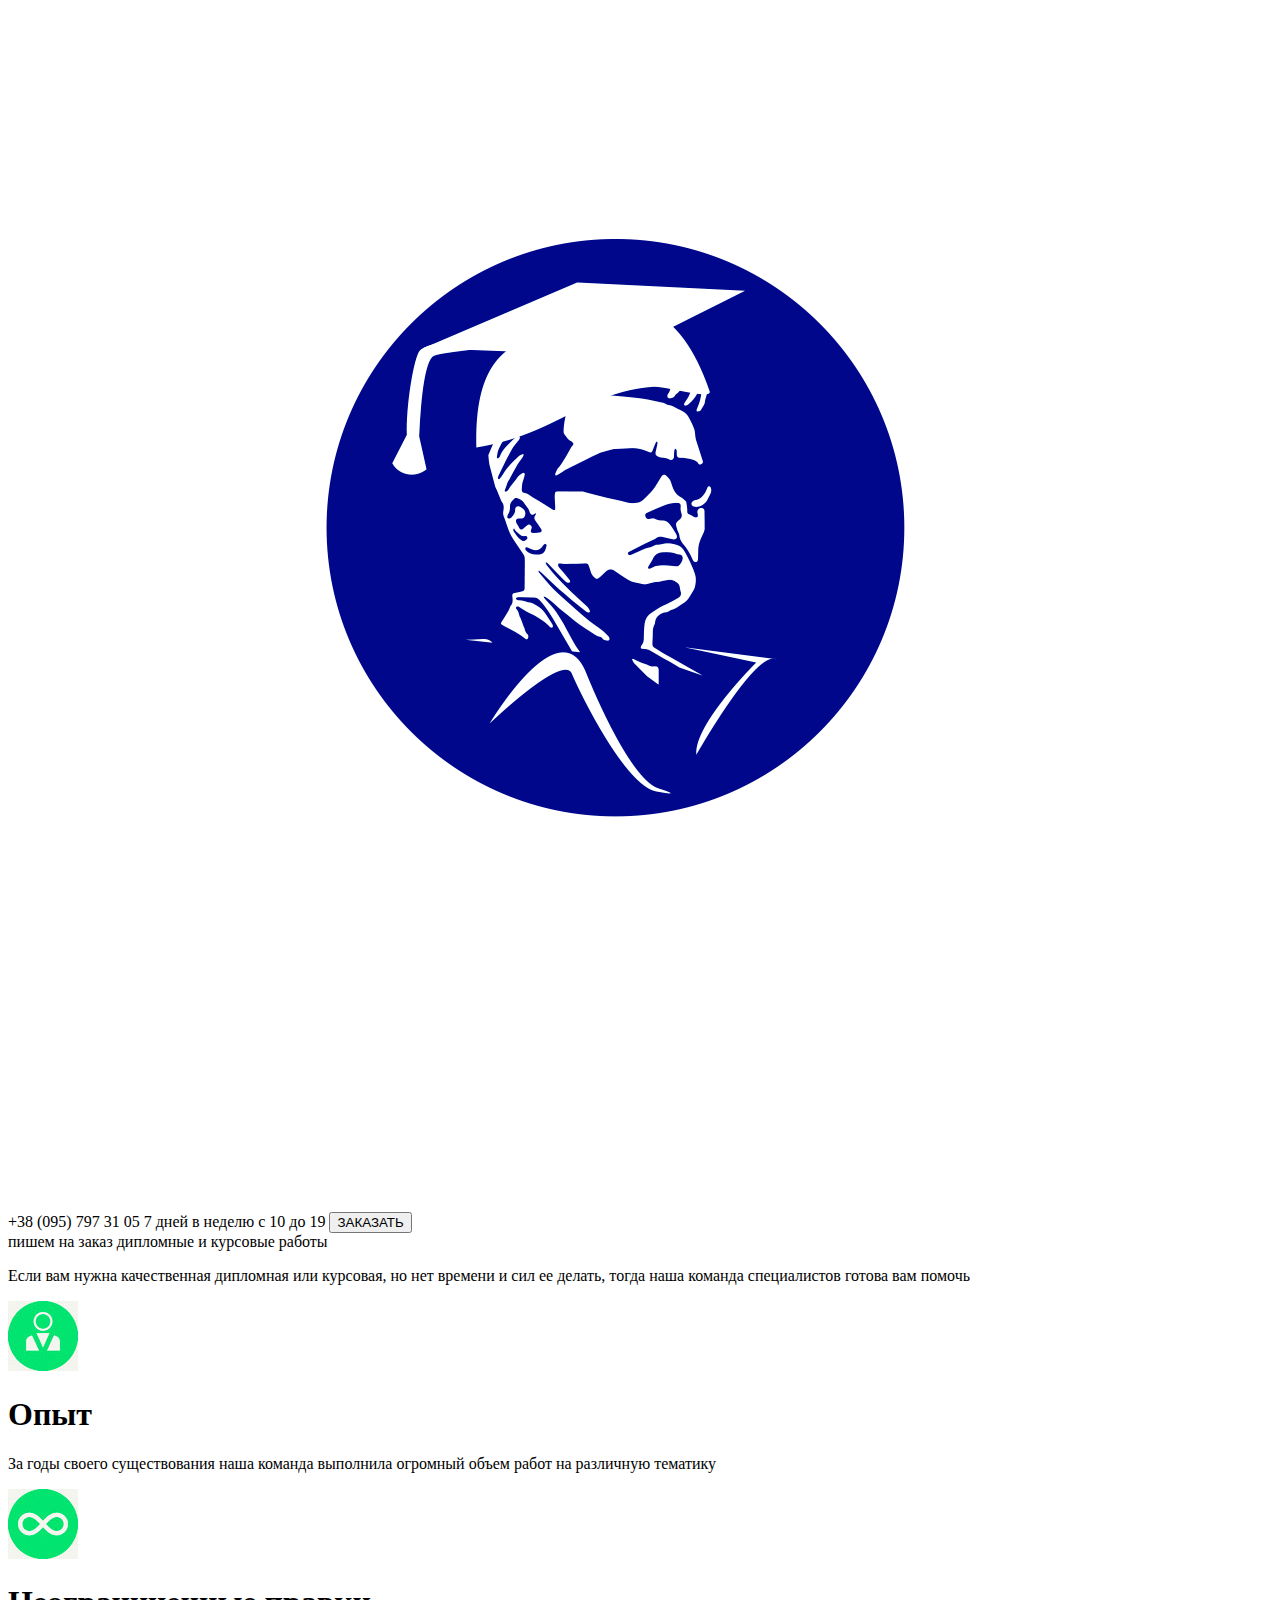
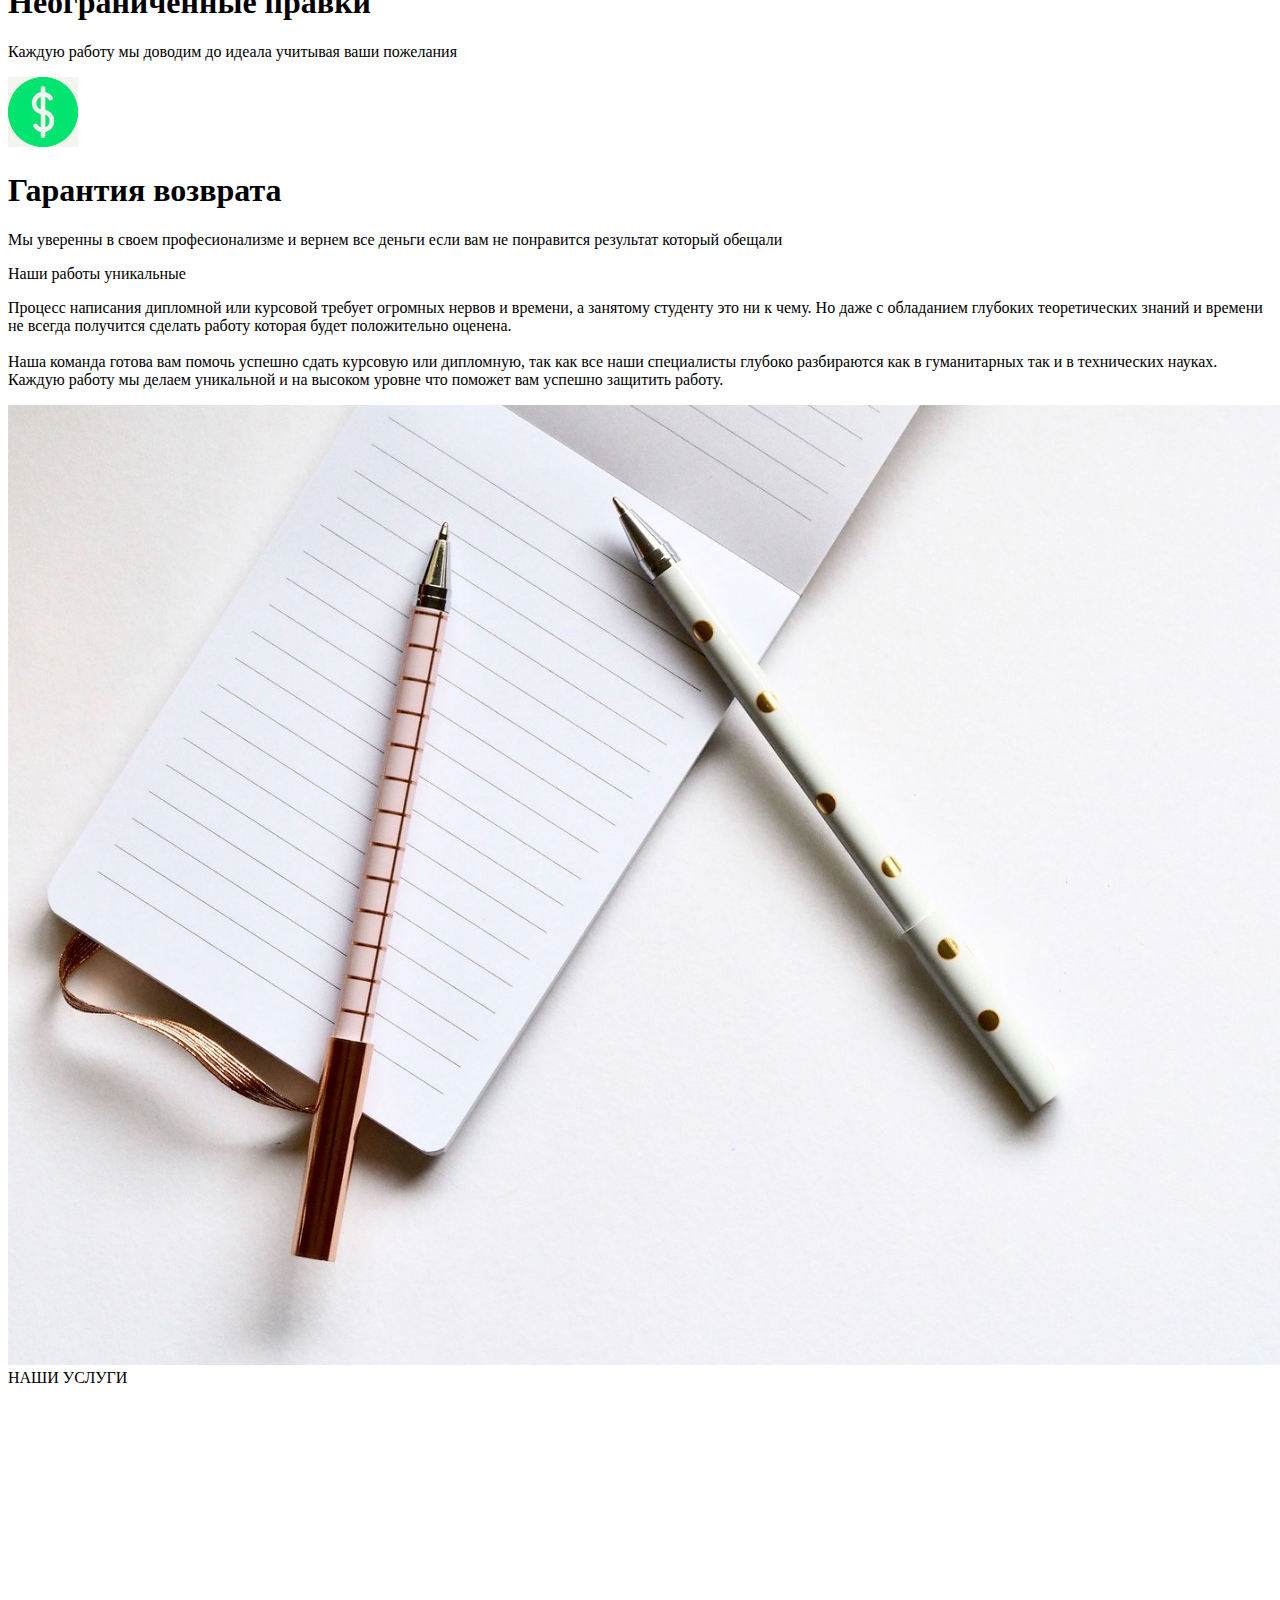
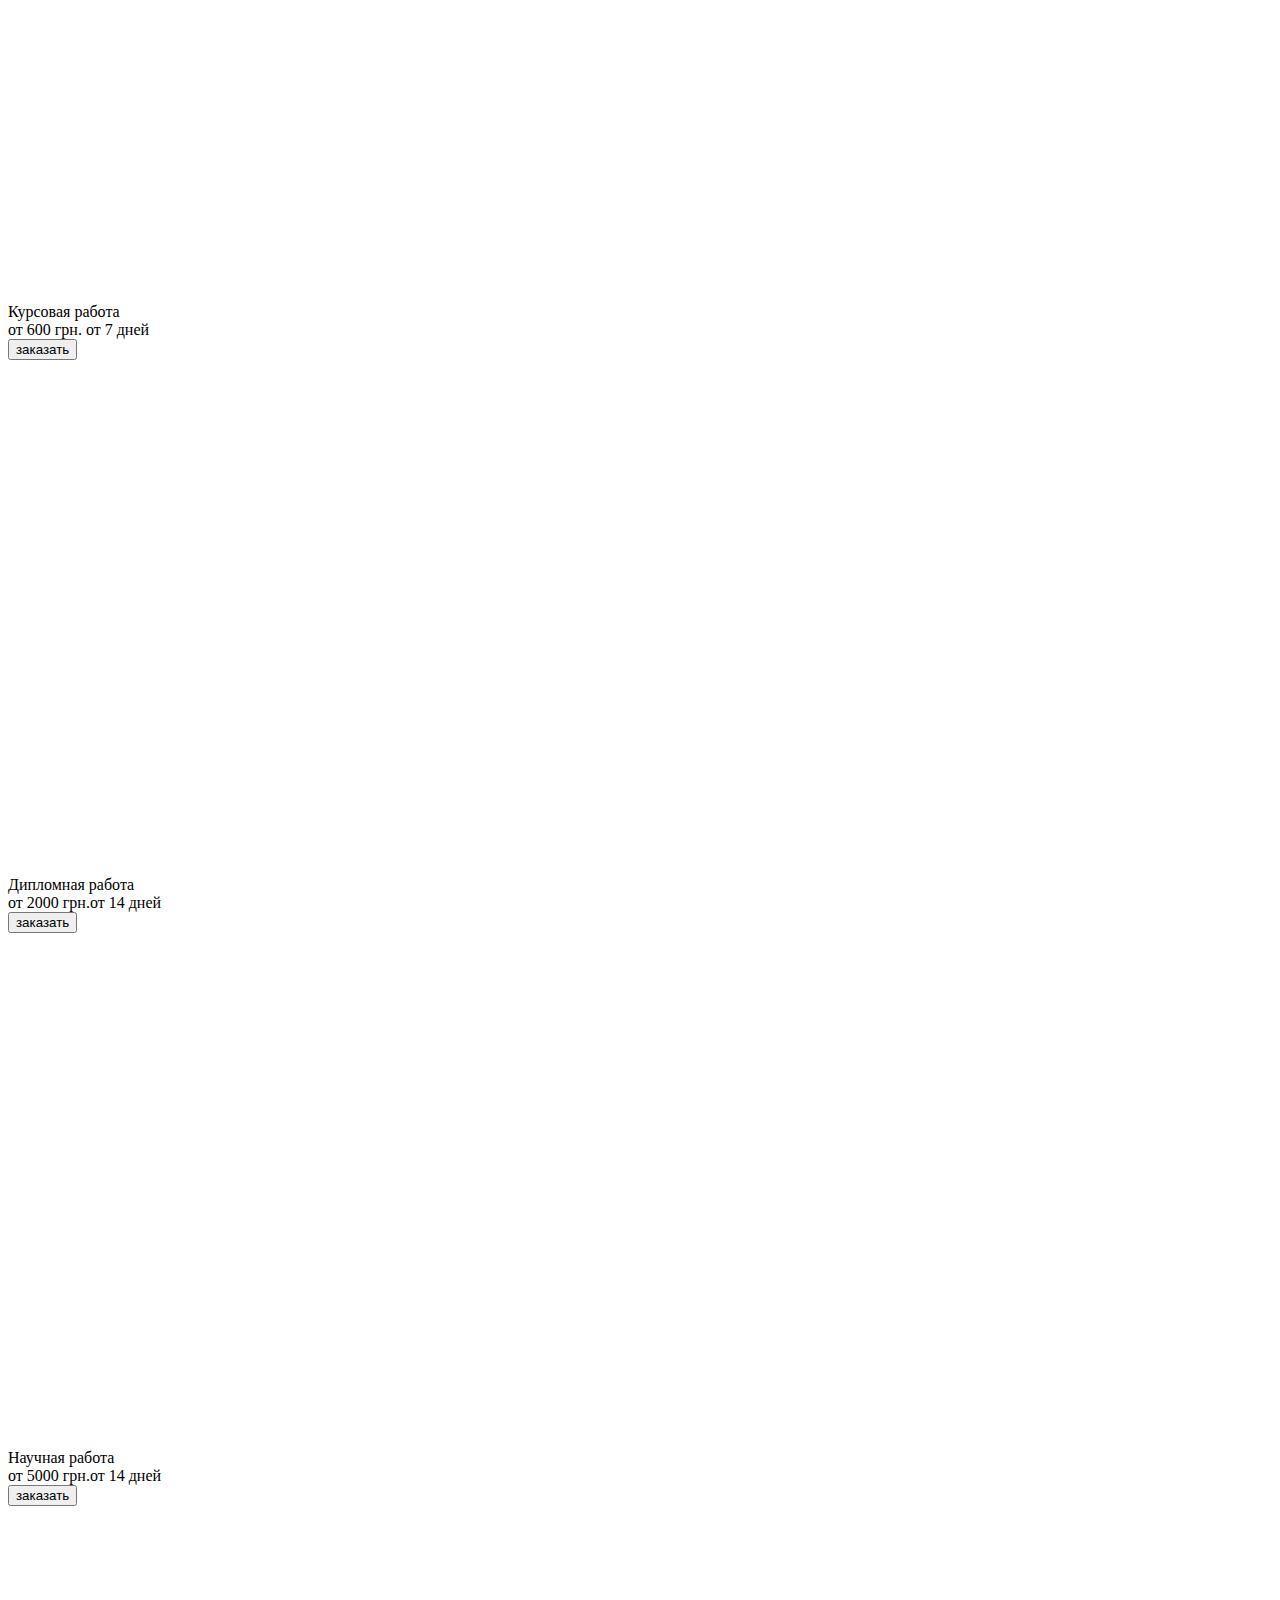
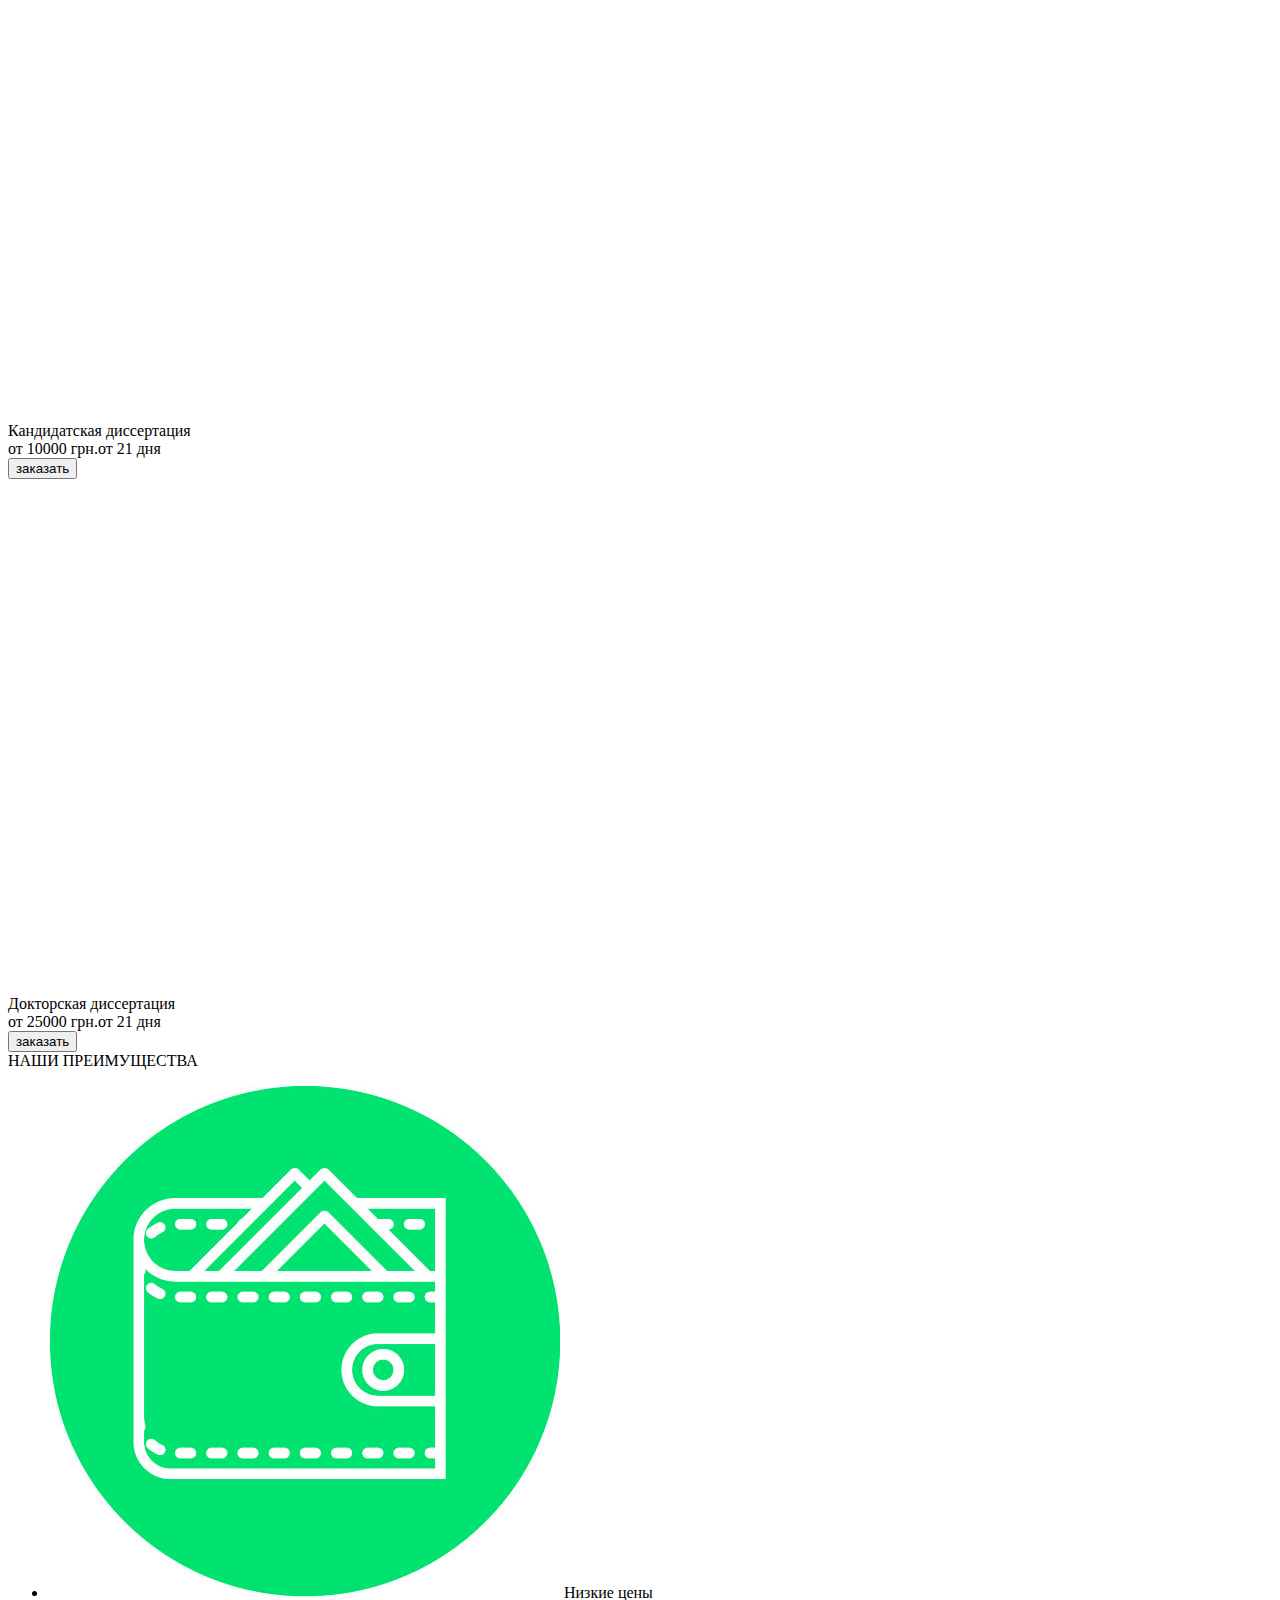
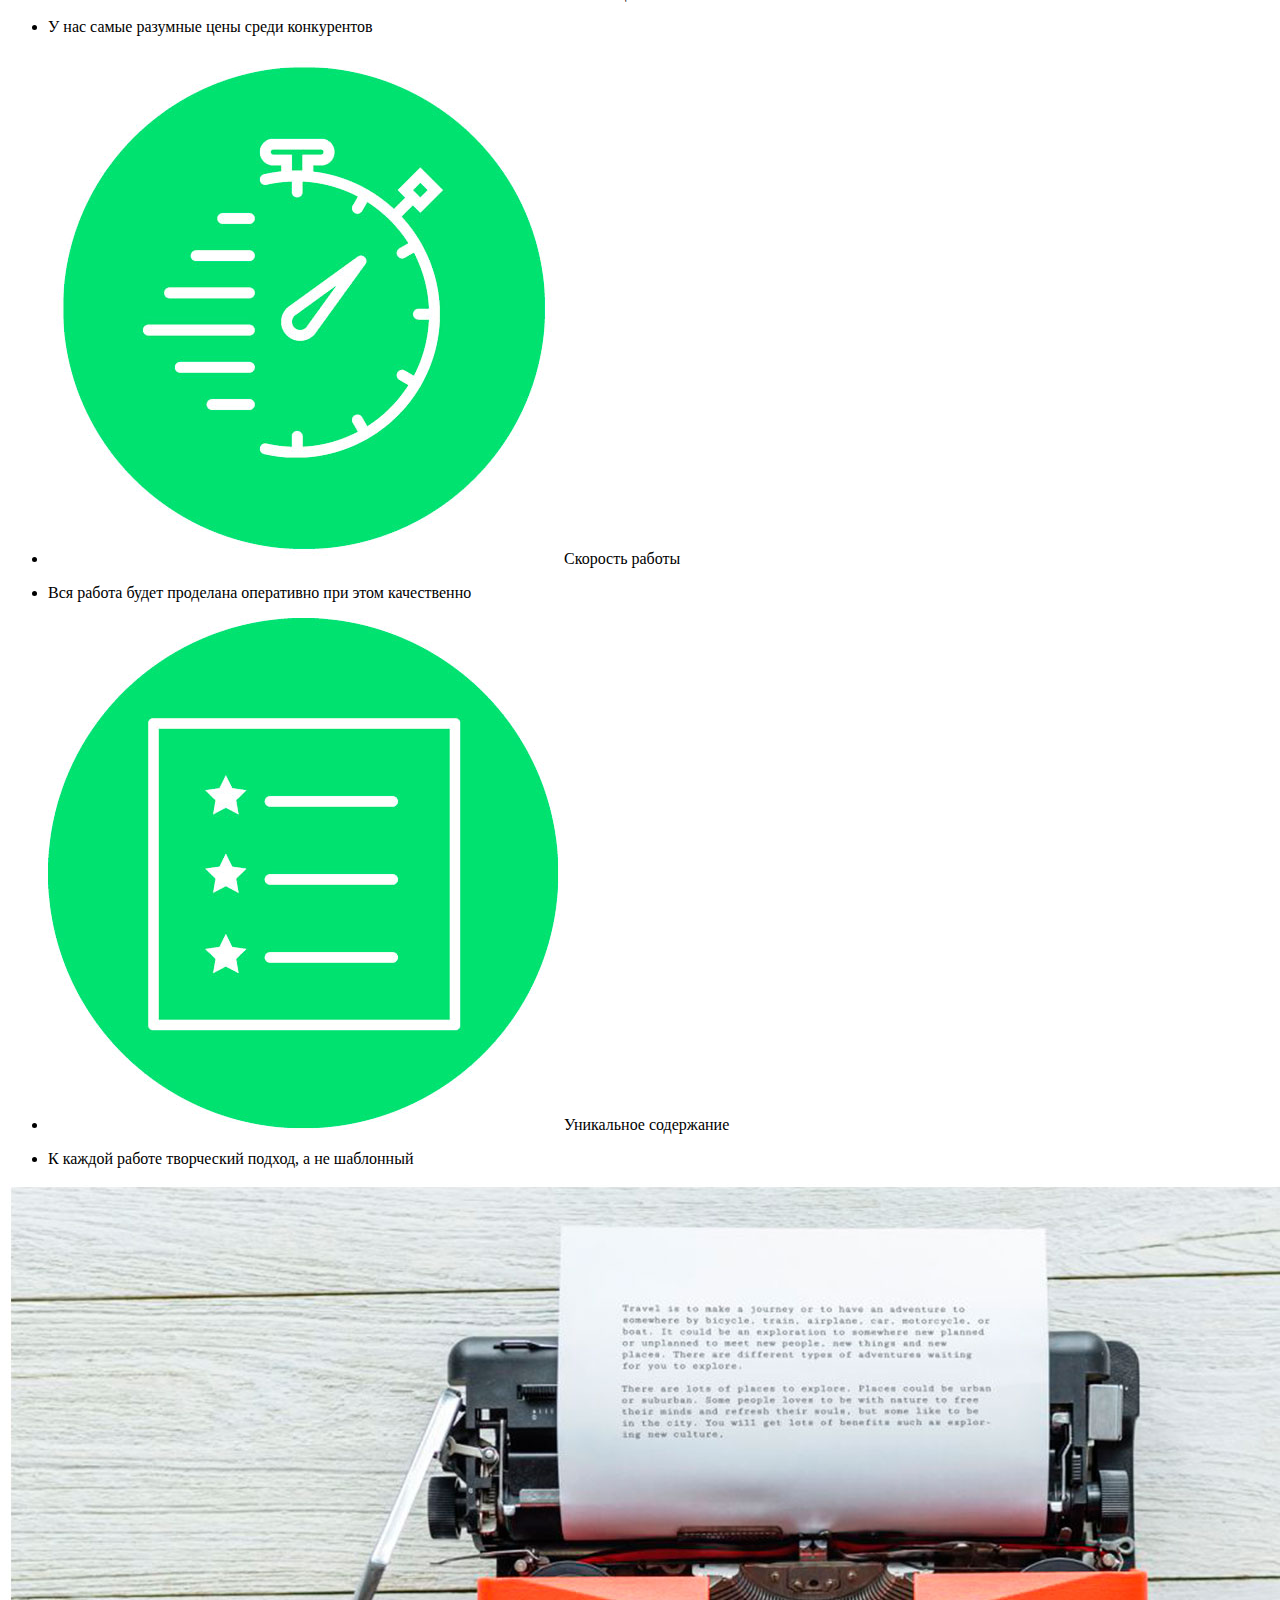
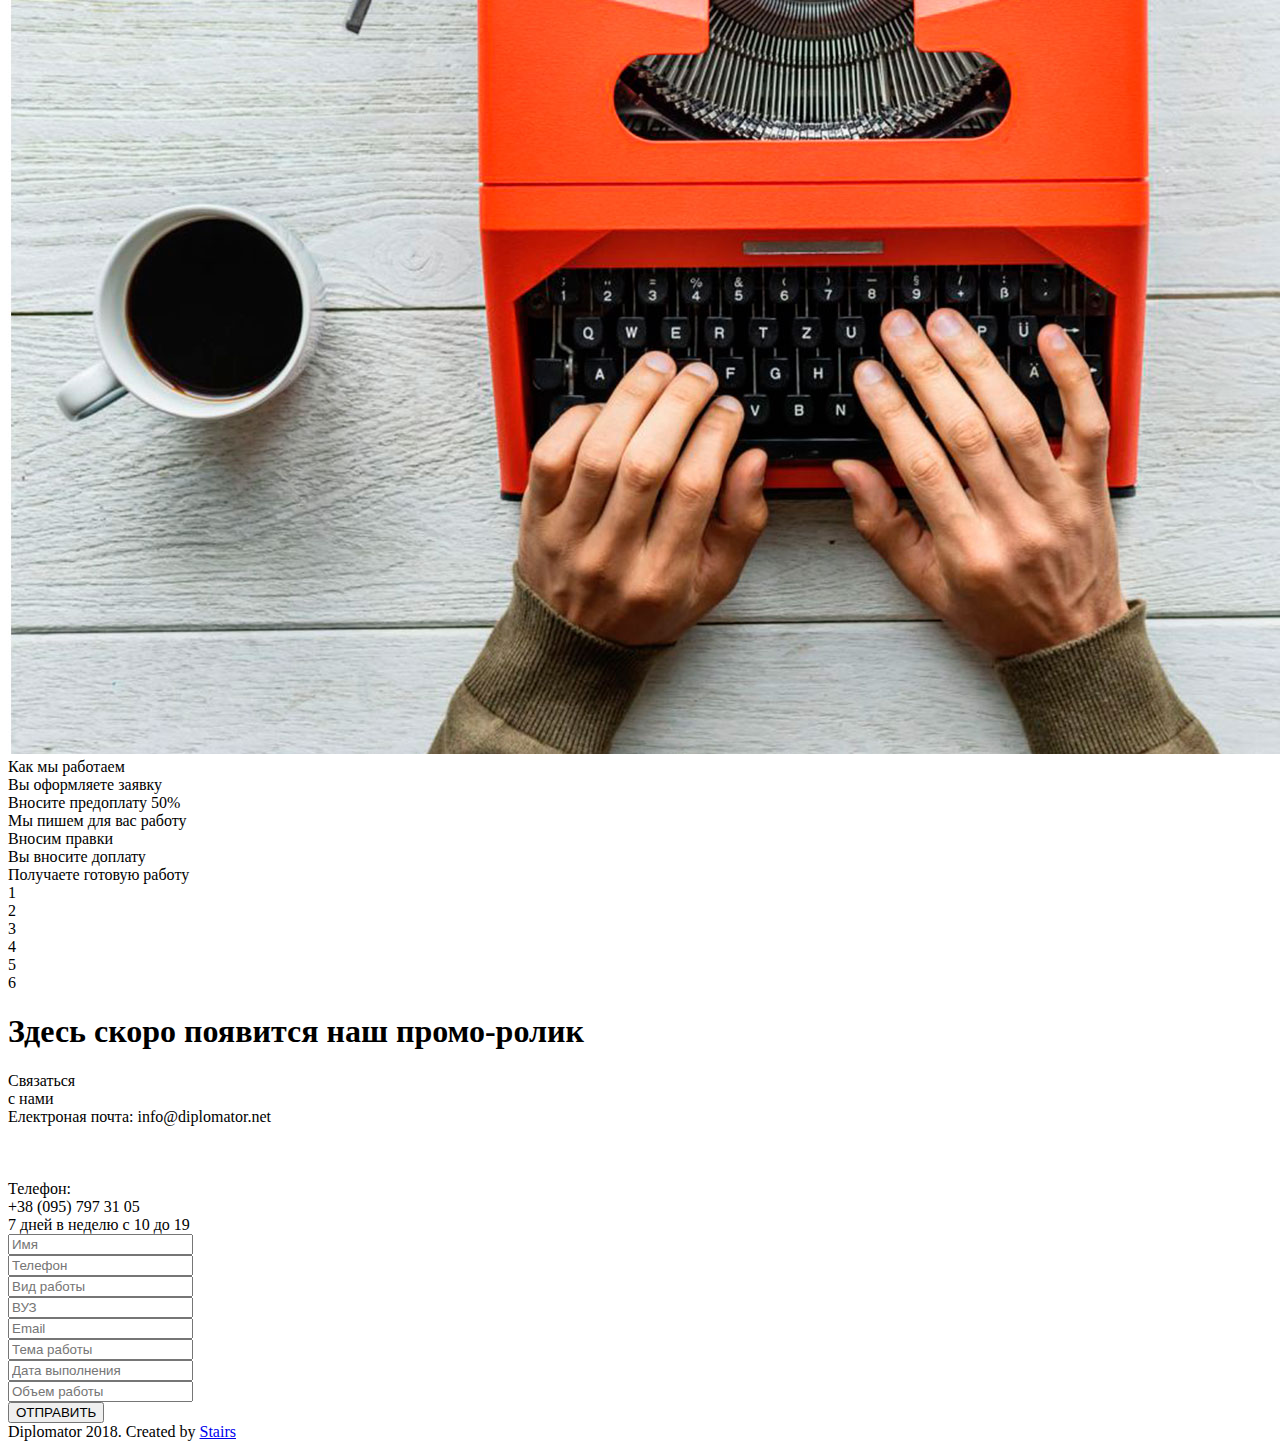
==== commit f237c3b1: "Add files via upload" ====
--- a/index.html
+++ b/index.html
@@ -163,14 +163,14 @@
                         <p>У нас самые разумные цены среди конкурентов</p>
                     </li>
                     <li class="main-li revealator-slideup revealator-delay3 revealator-once revealator-duration3">
-                        <img src="img/stopwatch.svg" alt="" class="icon">
+                        <img src="img/stopwatch.jpg" alt="" class="icon">
                         <span>Скорость работы</span>
                     </li>
                     <li class="protect revealator-slideup revealator-delay4 revealator-once revealator-duration3">
                         <p>Вся работа будет проделана оперативно при этом качественно</p>
                     </li>
                     <li class="main-li revealator-slideup revealator-delay5 revealator-once revealator-duration3">
-                        <img src="img/list.svg" alt="" class="icon">
+                        <img src="img/list.jpg" alt="" class="icon">
                         <span>Уникальное содержание</span>
                     </li>
                     <li class="protect revealator-slideup revealator-delay6 revealator-once revealator-duration3">
